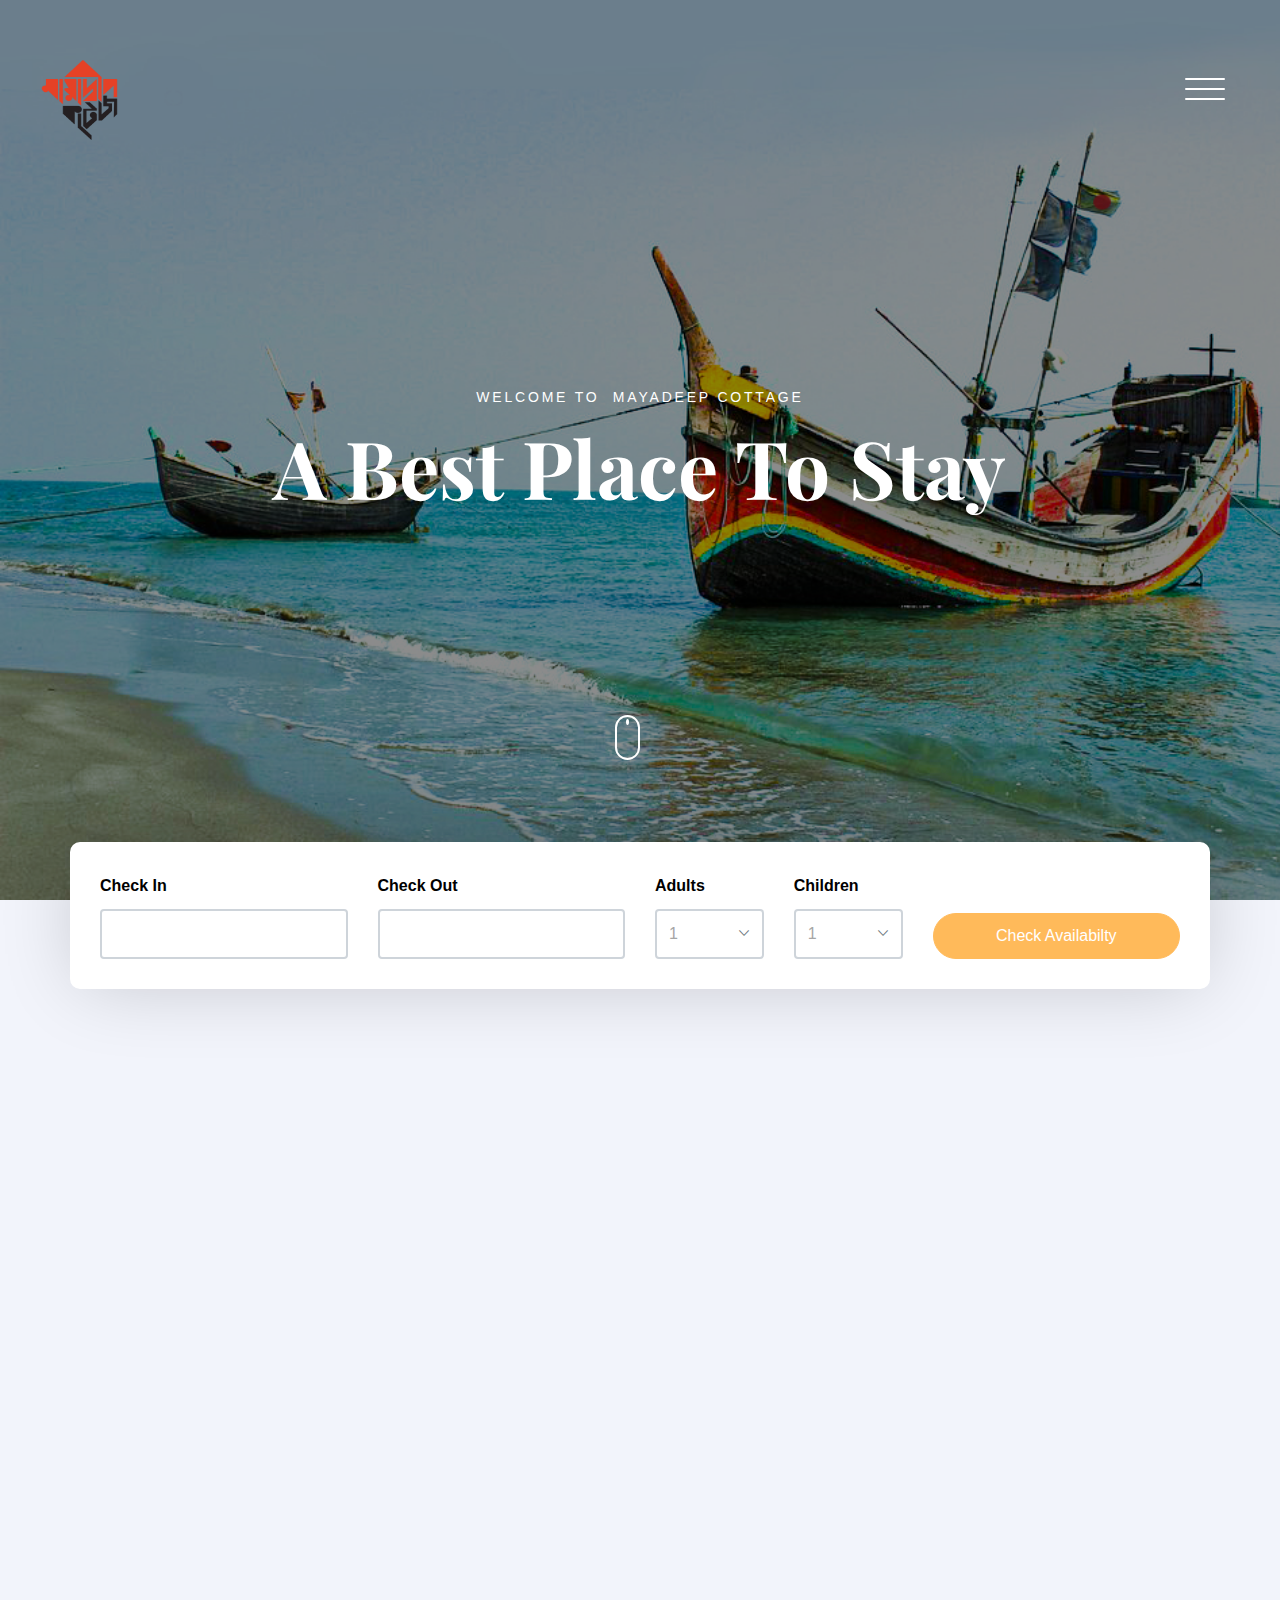
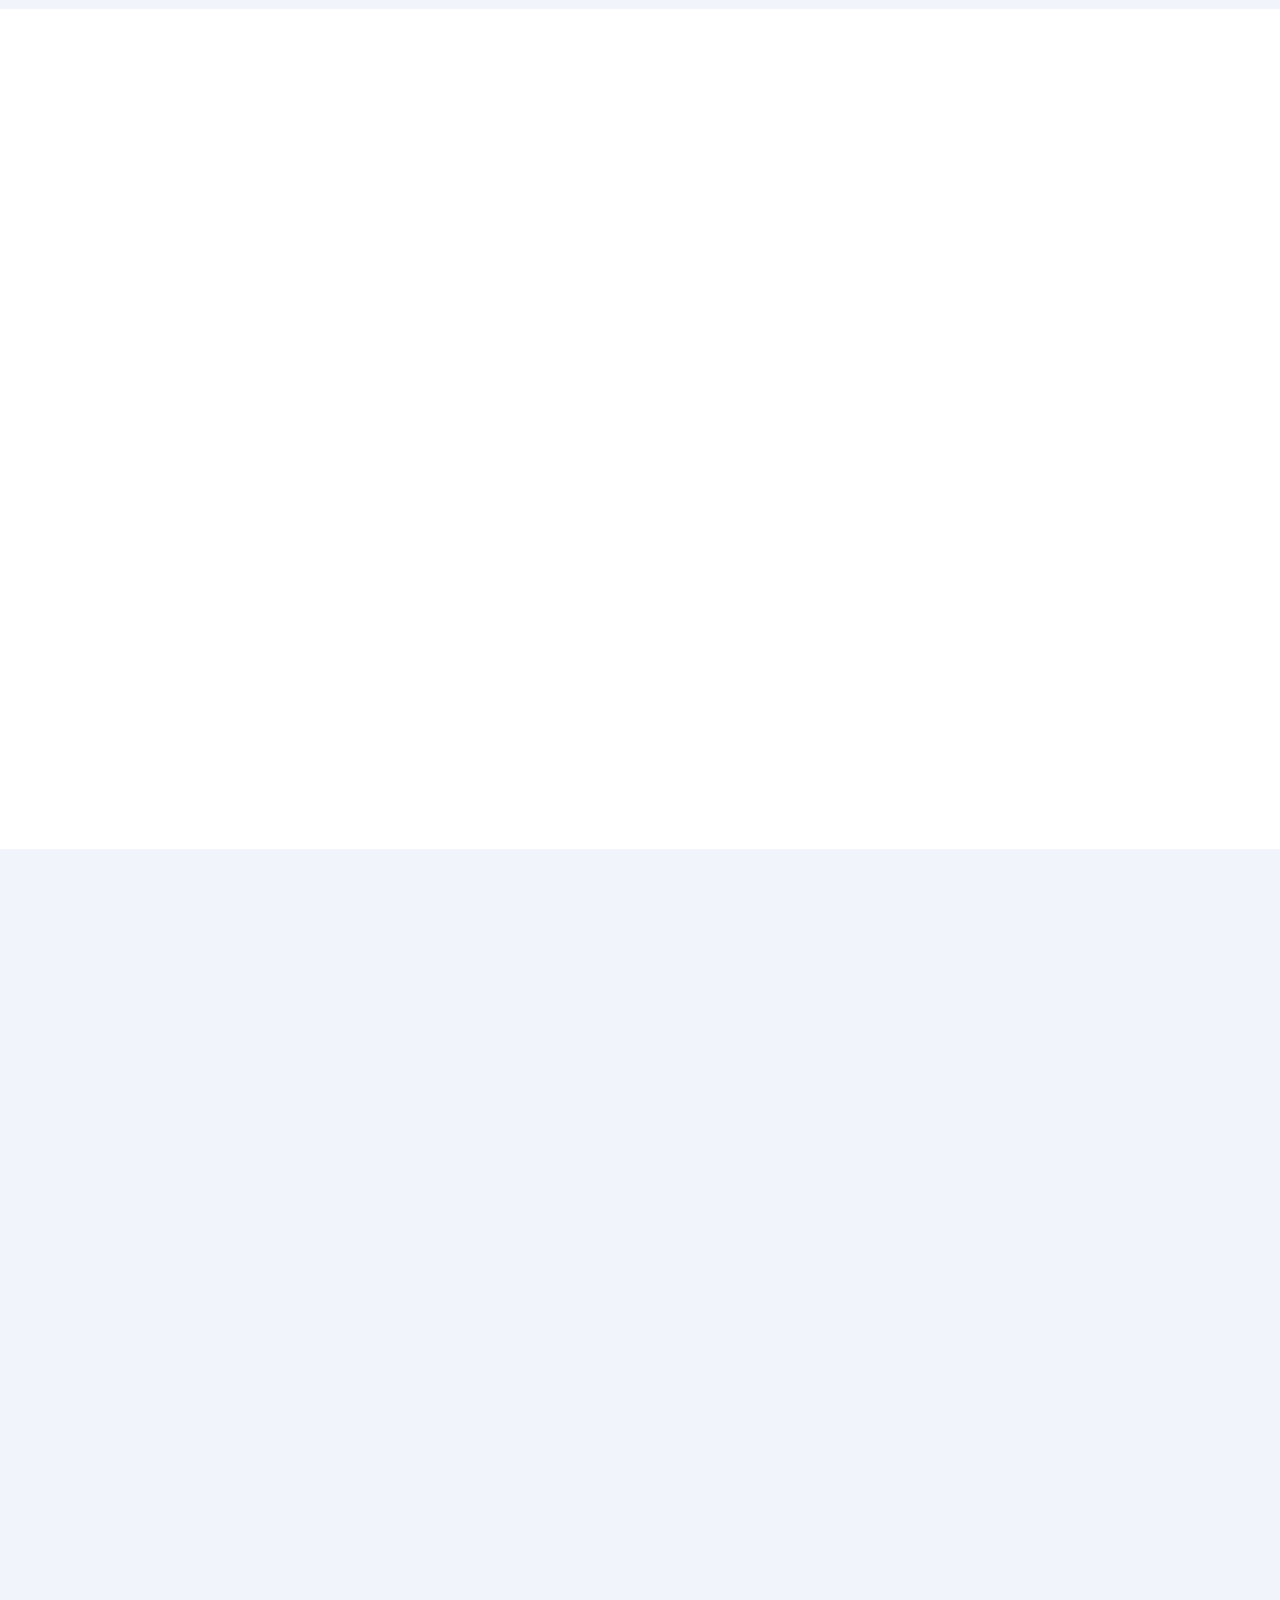
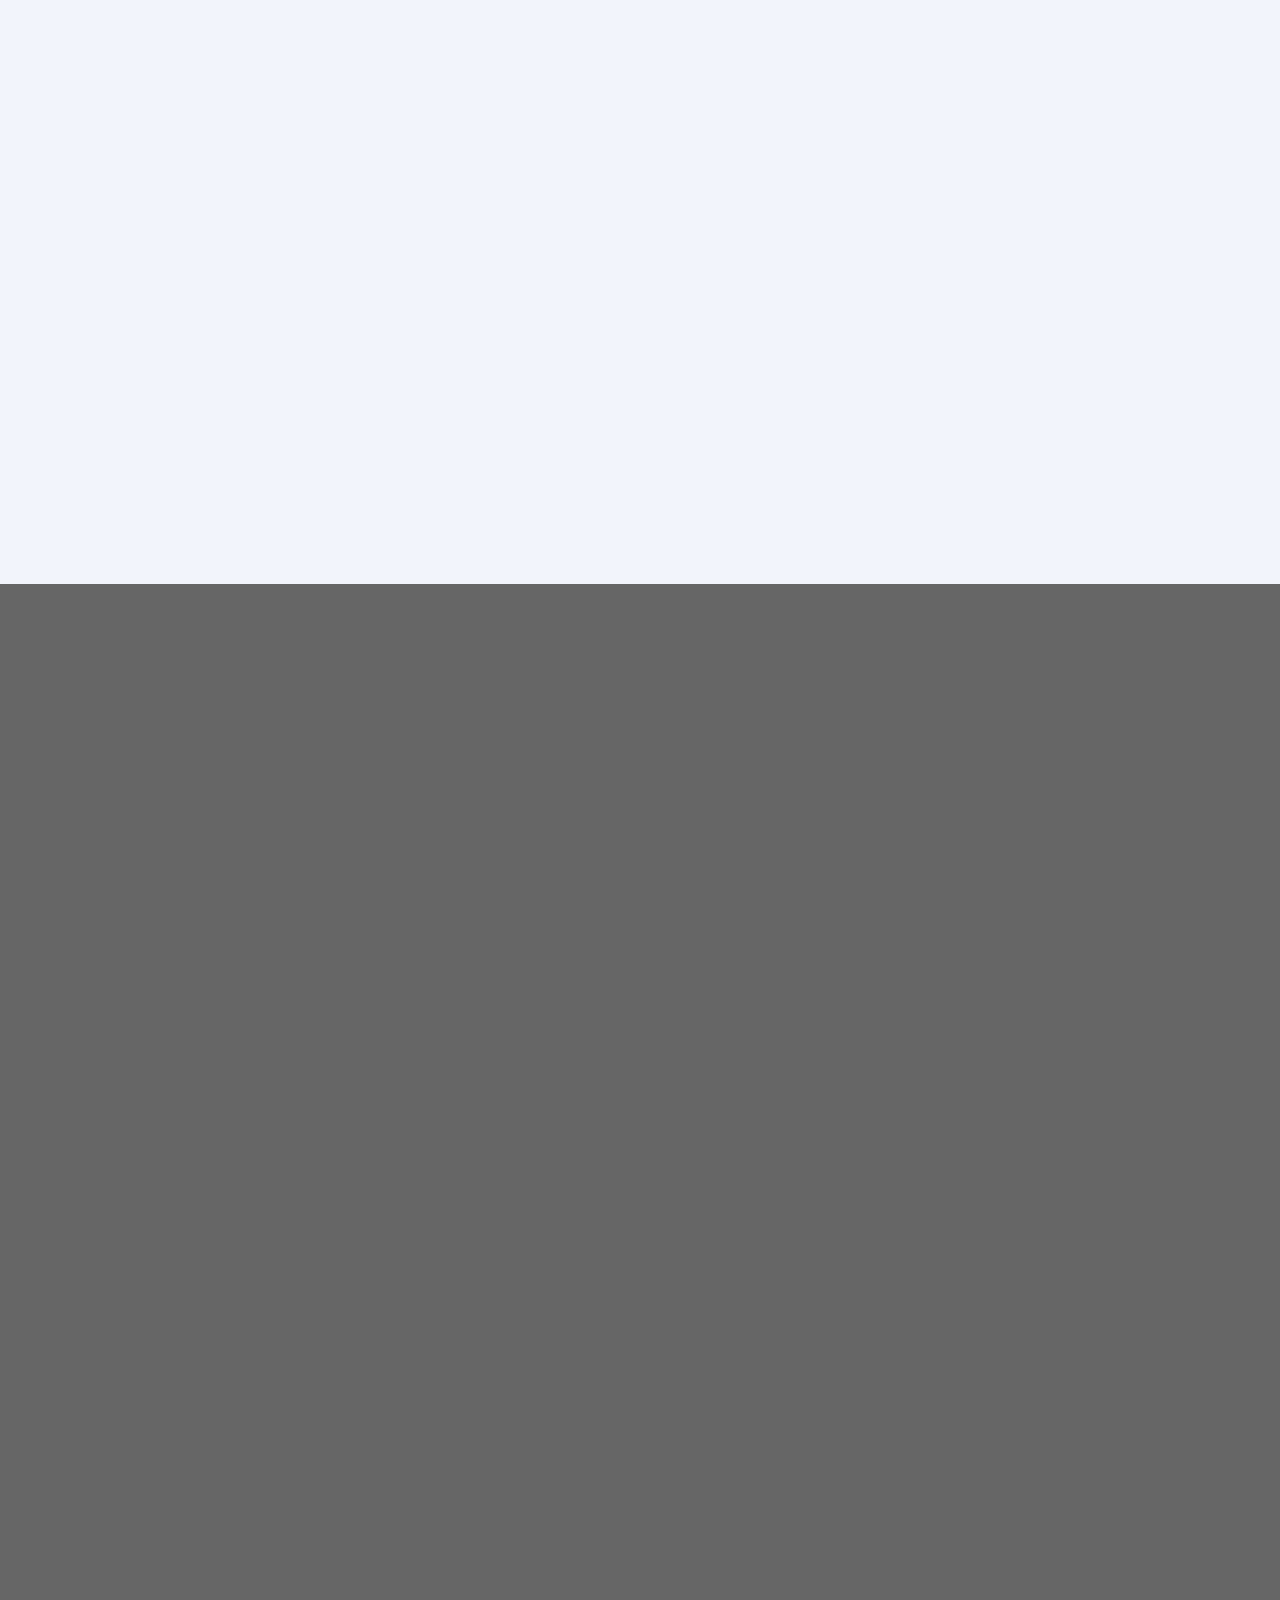
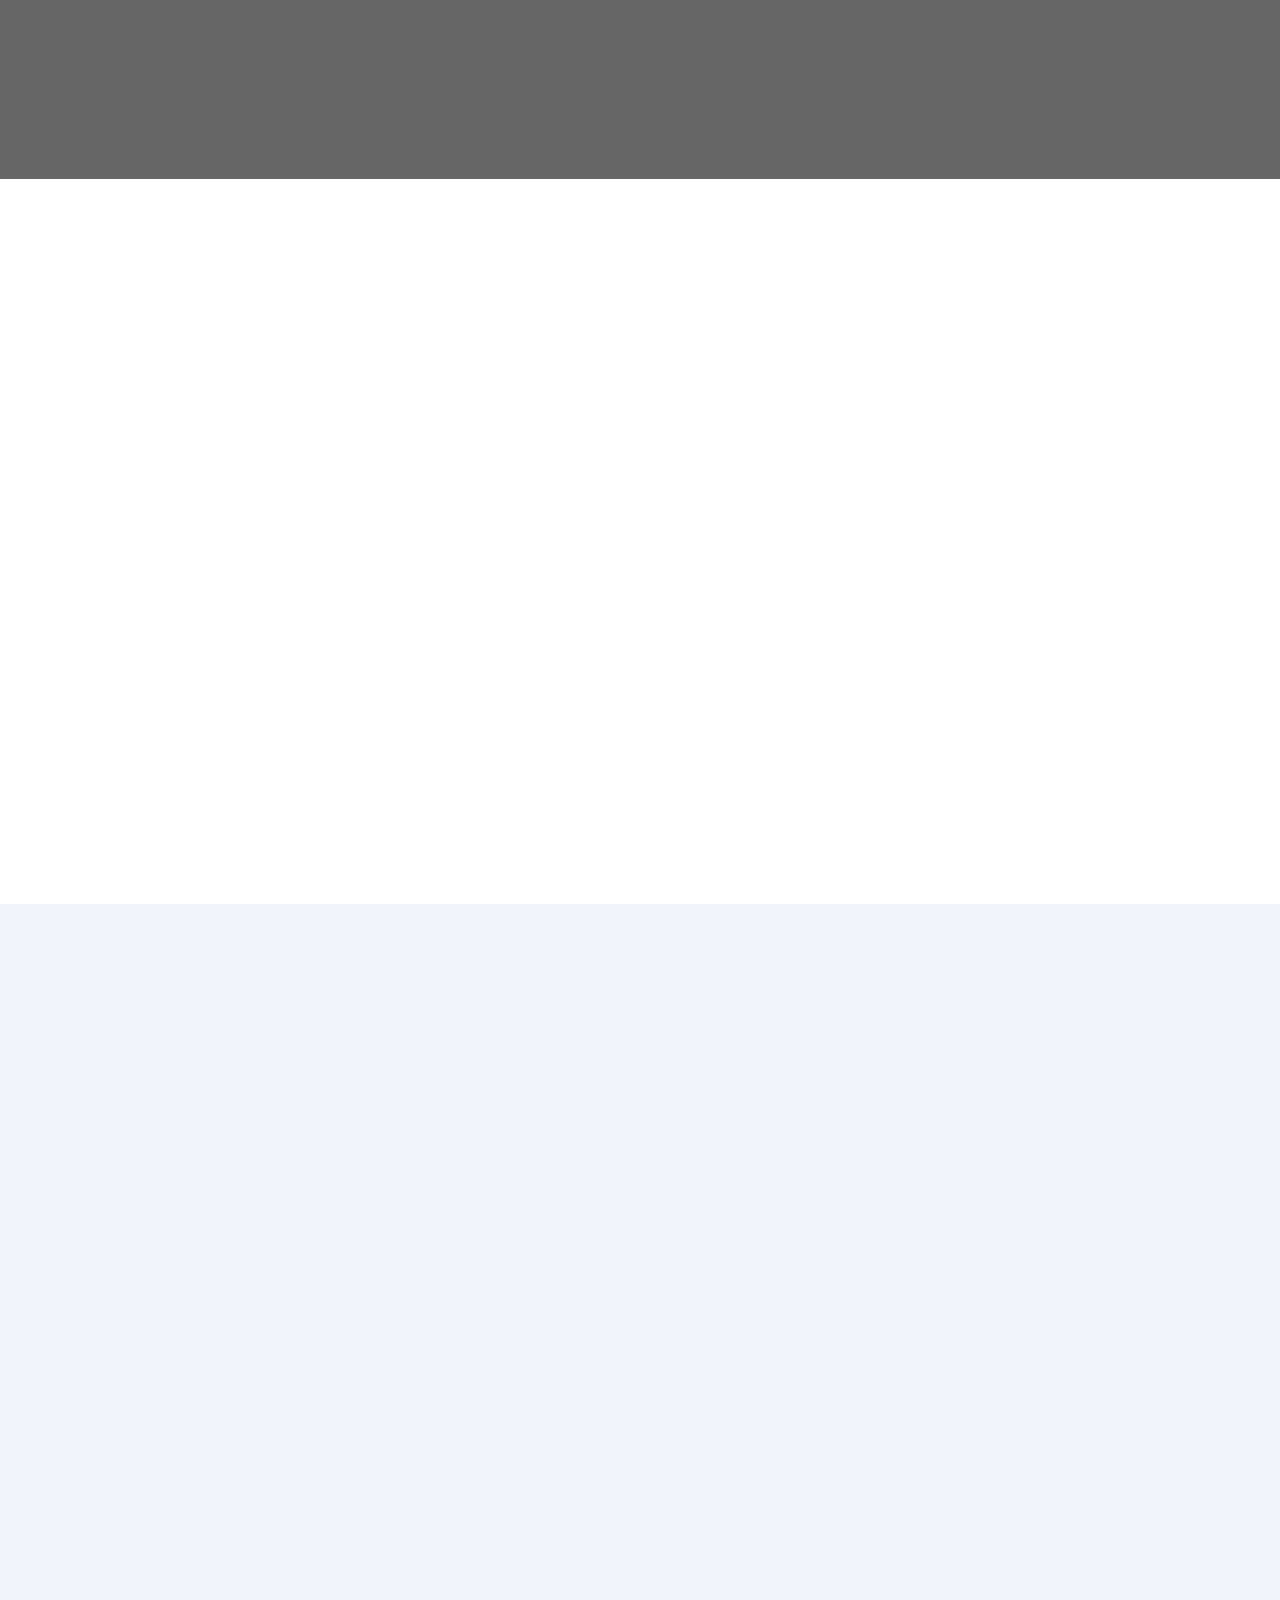
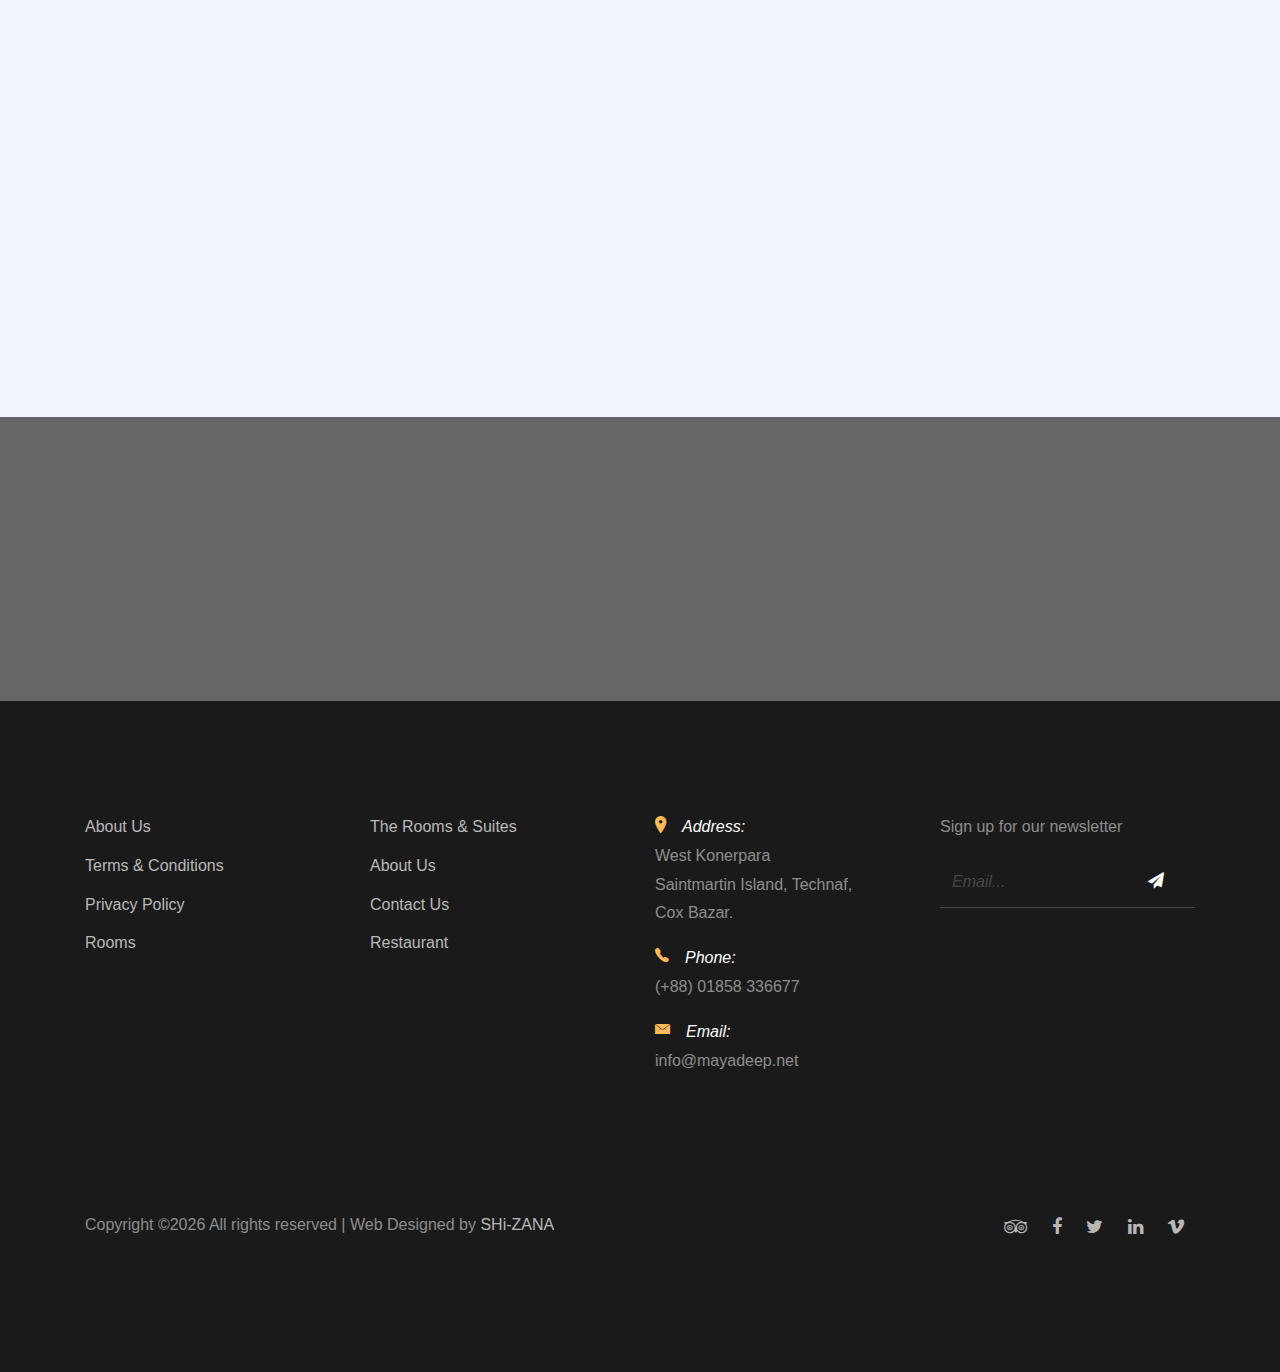
==== index.html @ ebcbcb5d "starts here 2.0" ====
<!DOCTYPE HTML>
<html>
  <head>
    <meta charset="utf-8">
    <meta http-equiv="X-UA-Compatible" content="IE=edge">
    <title>Mayadeep Cottage</title>
    <link rel="icon" type="image/png" href="images/icon/favicon.png">
    <meta name="viewport" content="width=device-width, initial-scale=1, shrink-to-fit=no">
    <meta name="description" content="" />
    <meta name="keywords" content="" />
    <meta name="author" content="" />
    <link rel="stylesheet" type="text/css" href="//fonts.googleapis.com/css?family=|Roboto+Sans:400,700|Playfair+Display:400,700">

    <link rel="stylesheet" href="css/bootstrap.min.css">
    <link rel="stylesheet" href="css/animate.css">
    <link rel="stylesheet" href="css/owl.carousel.min.css">
    <link rel="stylesheet" href="css/aos.css">
    <link rel="stylesheet" href="css/bootstrap-datepicker.css">
    <link rel="stylesheet" href="css/jquery.timepicker.css">
    <link rel="stylesheet" href="css/fancybox.min.css">
    
    <link rel="stylesheet" href="fonts/ionicons/css/ionicons.min.css">
    <link rel="stylesheet" href="fonts/fontawesome/css/font-awesome.min.css">

    <!-- Theme Style -->
    <link rel="stylesheet" href="css/style.css">
  </head>
  <body>
    
    <header class="site-header js-site-header">
      <div class="container-fluid">
        <div class="row align-items-center">
          <div class="col-6 col-lg-4 site-logo" data-aos="fade"><a href="index.html"><img src="images/logo.webp" alt="Mayadeep Cottage" width="80" height="80"></a></div>
          <div class="col-6 col-lg-8">


            <div class="site-menu-toggle js-site-menu-toggle"  data-aos="fade">
              <span></span>
              <span></span>
              <span></span>
            </div>
            <!-- END menu-toggle -->

            <div class="site-navbar js-site-navbar">
              <nav role="navigation">
                <div class="container">
                  <div class="row full-height align-items-center">
                    <div class="col-md-6 mx-auto">
                      <ul class="list-unstyled menu">
                        <li class="active"><a href="index.html">Home</a></li>
                        <li><a href="rooms.html">Rooms</a></li>
                        <li><a href="about.html">About</a></li>
                        <li><a href="events.html">Events</a></li>
                        <li><a href="contact.html">Contact</a></li>
                        <li><a href="reservation.html">Reservation</a></li>
                      </ul>
                    </div>
                  </div>
                </div>
              </nav>
            </div>
          </div>
        </div>
      </div>
    </header>
    <!-- END head -->

    <section class="site-hero overlay" style="background-image: url(images/hero_4.jpg)" data-stellar-background-ratio="0.5">
      <div class="container">
        <div class="row site-hero-inner justify-content-center align-items-center">
          <div class="col-md-10 text-center" data-aos="fade-up">
            <span class="custom-caption text-uppercase text-white d-block  mb-3">Welcome To <span class="fa fa-campground text-primary"></span> Mayadeep Cottage</span>
            <h1 class="heading">A Best Place To Stay</h1>
          </div>
        </div>
      </div>

      <a class="mouse smoothscroll" href="#next">
        <div class="mouse-icon">
          <span class="mouse-wheel"></span>
        </div>
      </a>
    </section>
    <!-- END section -->

    <section class="section bg-light pb-0"  >
      <div class="container">
       
        <div class="row check-availabilty" id="next">
          <div class="block-32" data-aos="fade-up" data-aos-offset="-200">

            <form action="#">
              <div class="row">
                <div class="col-md-6 mb-3 mb-lg-0 col-lg-3">
                  <label for="checkin_date" class="font-weight-bold text-black">Check In</label>
                  <div class="field-icon-wrap">
                    <div class="icon"><span class="icon-calendar"></span></div>
                    <input type="text" id="checkin_date" class="form-control">
                  </div>
                </div>
                <div class="col-md-6 mb-3 mb-lg-0 col-lg-3">
                  <label for="checkout_date" class="font-weight-bold text-black">Check Out</label>
                  <div class="field-icon-wrap">
                    <div class="icon"><span class="icon-calendar"></span></div>
                    <input type="text" id="checkout_date" class="form-control">
                  </div>
                </div>
                <div class="col-md-6 mb-3 mb-md-0 col-lg-3">
                  <div class="row">
                    <div class="col-md-6 mb-3 mb-md-0">
                      <label for="adults" class="font-weight-bold text-black">Adults</label>
                      <div class="field-icon-wrap">
                        <div class="icon"><span class="ion-ios-arrow-down"></span></div>
                        <select name="" id="adults" class="form-control">
                          <option value="">1</option>
                          <option value="">2</option>
                          <option value="">3</option>
                          <option value="">4+</option>
                        </select>
                      </div>
                    </div>
                    <div class="col-md-6 mb-3 mb-md-0">
                      <label for="children" class="font-weight-bold text-black">Children</label>
                      <div class="field-icon-wrap">
                        <div class="icon"><span class="ion-ios-arrow-down"></span></div>
                        <select name="" id="children" class="form-control">
                          <option value="">1</option>
                          <option value="">2</option>
                          <option value="">3</option>
                          <option value="">4+</option>
                        </select>
                      </div>
                    </div>
                  </div>
                </div>
                <div class="col-md-6 col-lg-3 align-self-end">
                  <button class="btn btn-primary btn-block text-white">Check Availabilty</button>
                </div>
              </div>
            </form>
          </div>


        </div>
      </div>
    </section>

    <section class="py-5 bg-light">
      <div class="container">
        <div class="row align-items-center">
          <div class="col-md-12 col-lg-7 ml-auto order-lg-2 position-relative mb-5" data-aos="fade-up">
            <figure class="img-absolute">
              <img src="images/main-building.png" alt="Image" class="img-fluid">
            </figure>
            <img src="images/main-bed.png" alt="Image" class="img-fluid rounded">
          </div>
          <div class="col-md-12 col-lg-4 order-lg-1" data-aos="fade-up">
            <h2 class="heading">Welcome!</h2>
            <p class="mb-4">Mayadeep cottage can provide the serenity of the nature by welcoming you with its beautiful views and soothing environment which is standing over by the bank of the Saint Martin Island. The greenery view and drizzling sound of coconut trees make you feel far from the maddening crowd.</p>
            <p><a href="#" class="btn btn-primary text-white py-2 mr-3">Learn More</a> <span class="mr-3 font-family-serif"><em>or</em></span> <a href="https://youtu.be/CIl0wNuooiM"  data-fancybox class="text-uppercase letter-spacing-1">See video</a></p>
          </div>
          
        </div>
      </div>
    </section>

    <section class="section">
      <div class="container">
        <div class="row justify-content-center text-center mb-5">
          <div class="col-md-7">
            <h2 class="heading" data-aos="fade-up">Rooms &amp; Suites</h2>
            <p data-aos="fade-up" data-aos-delay="100">Far far away, behind the word awesome, far from the noise and busy life. Mayadeep Cottage has prepared a well decorated, comfortable, super clean, and environment-friendly interior for your family & friends, we can't wait to serve you as our guest.</p>
          </div>
        </div>
        <div class="row">
          <div class="col-md-6 col-lg-4" data-aos="fade-up">
            <a href="#" class="room">
              <figure class="img-wrap">
                <img src="images/Single-room.png" alt="Single Bed" class="img-fluid mb-3">
              </figure>
              <div class="p-3 text-center room-info">
                <h2>Cuple Room</h2>
                <span class="text-uppercase letter-spacing-1">2500 tk / per night</span>
              </div>
            </a>
          </div>

          <div class="col-md-6 col-lg-4" data-aos="fade-up">
            <a href="#" class="room">
              <figure class="img-wrap">
                <img src="images/tent.png" alt="Double Bed" class="img-fluid mb-3">
              </figure>
              <div class="p-3 text-center room-info">
                <h2>Tent House</h2>
                <span class="text-uppercase letter-spacing-1">2500 tk / per night</span>
              </div>
            </a>
          </div>

          <div class="col-md-6 col-lg-4" data-aos="fade-up">
            <a href="#" class="room">
              <figure class="img-wrap">
                <img src="images/Double-bed.png" alt="Tent" class="img-fluid mb-3">
              </figure>
              <div class="p-3 text-center room-info">
                <h2>Family Room</h2>
                <span class="text-uppercase letter-spacing-1">3000 tk / per night</span>
              </div>
            </a>
          </div>


        </div>
      </div>
    </section>
    
    
    <section class="section slider-section bg-light">
      <div class="container">
        <div class="row justify-content-center text-center mb-5">
          <div class="col-md-7">
            <h2 class="heading" data-aos="fade-up">Photos</h2>
            <p data-aos="fade-up" data-aos-delay="100">We are Offering You Best Stay at Saint Martin, Teknaf, Cox's Bazar where you will find nature on your doorsteps, a variety of services, and the sound of sea wave from your room which will never let you forget about our cottage .   </p>
          </div>
        </div>
        <div class="row">
          <div class="col-md-12">
            <div class="home-slider major-caousel owl-carousel mb-5" data-aos="fade-up" data-aos-delay="200">
              <div class="slider-item">
                <a href="images/slider-1.jpg" data-fancybox="images" data-caption="Caption for this image"><img src="images/slider-1.jpg" alt="Image placeholder" class="img-fluid"></a>
              </div>
              <div class="slider-item">
                <a href="images/slider-2.jpg" data-fancybox="images" data-caption="Caption for this image"><img src="images/slider-2.jpg" alt="Image placeholder" class="img-fluid"></a>
              </div>
              <div class="slider-item">
                <a href="images/slider-3.jpg" data-fancybox="images" data-caption="Caption for this image"><img src="images/slider-3.jpg" alt="Image placeholder" class="img-fluid"></a>
              </div>
              <div class="slider-item">
                <a href="images/slider-4.jpg" data-fancybox="images" data-caption="Caption for this image"><img src="images/slider-4.jpg" alt="Image placeholder" class="img-fluid"></a>
              </div>
              <div class="slider-item">
                <a href="images/slider-5.jpg" data-fancybox="images" data-caption="Caption for this image"><img src="images/slider-5.jpg" alt="Image placeholder" class="img-fluid"></a>
              </div>
              <div class="slider-item">
                <a href="images/slider-6.jpg" data-fancybox="images" data-caption="Caption for this image"><img src="images/slider-6.jpg" alt="Image placeholder" class="img-fluid"></a>
              </div>
              <div class="slider-item">
                <a href="images/slider-7.jpg" data-fancybox="images" data-caption="Caption for this image"><img src="images/slider-7.jpg" alt="Image placeholder" class="img-fluid"></a>
              </div>
            </div>
            <!-- END slider -->
          </div>
        
        </div>
      </div>
    </section>
    <!-- END section -->
    
    <section class="section bg-image overlay" style="background-image: url('images/hero_3.jpg');">
      <div class="container">
        <div class="row justify-content-center text-center mb-5">
          <div class="col-md-7">
            <h2 class="heading text-white" data-aos="fade">Our Restaurant Menu</h2>
            <p class="text-white" data-aos="fade" data-aos-delay="100">Here at Mayadeep Cottage, we are concern about your every need. Mayadeep Kitchen offering you delicious local foods maintaining 100% hygiene.  </p>
          </div>
        </div>
        <div class="food-menu-tabs" data-aos="fade">
          <ul class="nav nav-tabs mb-5" id="myTab" role="tablist">
            <li class="nav-item">
              <a class="nav-link active letter-spacing-2" id="mains-tab" data-toggle="tab" href="#mains" role="tab" aria-controls="mains" aria-selected="true">Mains</a>
            </li>
            <li class="nav-item">
              <a class="nav-link letter-spacing-2" id="desserts-tab" data-toggle="tab" href="#desserts" role="tab" aria-controls="desserts" aria-selected="false">Desserts </a>
            </li>
            <li class="nav-item">
              <a class="nav-link letter-spacing-2" id="drinks-tab" data-toggle="tab" href="#drinks" role="tab" aria-controls="drinks" aria-selected="false">BBQ</a>
            </li>
          </ul>
          <div class="tab-content py-5" id="myTabContent">
            
            
            <div class="tab-pane fade show active text-left" id="mains" role="tabpanel" aria-labelledby="mains-tab">
              <div class="row">
                <div class="col-md-6">
                  <div class="food-menu mb-5">
                    <span class="d-block text-primary h4 mb-3">$ 60</span>
                    <h3 class="text-white"><a href="#" class="text-white">Murgh Tikka Masala </a></h3>
                    <p class="text-white text-opacity-7">Far far away, behind the word mountains, far from the countries Vokalia and Consonantia, there live the blind texts.</p>
                  </div>
                  <div class="food-menu mb-5">
                    <span class="d-block text-primary h4 mb-3">$35.00</span>
                    <h3 class="text-white"><a href="#" class="text-white">Fish Moilee</a></h3>
                    <p class="text-white text-opacity-7">Far far away, behind the word mountains, far from the countries Vokalia and Consonantia, there live the blind texts.</p>
                  </div>
                  <div class="food-menu mb-5">
                    <span class="d-block text-primary h4 mb-3">$15.00</span>
                    <h3 class="text-white"><a href="#" class="text-white">Safed Gosht</a></h3>
                    <p class="text-white text-opacity-7">Far far away, behind the word mountains, far from the countries Vokalia and Consonantia, there live the blind texts.</p>
                  </div>
                </div>
                <div class="col-md-6">
                  <div class="food-menu mb-5">
                    <span class="d-block text-primary h4 mb-3">$10.00</span>
                    <h3 class="text-white"><a href="#" class="text-white">French Toast Combo</a></h3>
                    <p class="text-white text-opacity-7">Far far away, behind the word mountains, far from the countries Vokalia and Consonantia, there live the blind texts.</p>
                  </div>
                  <div class="food-menu mb-5">
                    <span class="d-block text-primary h4 mb-3">$8.35</span>
                    <h3 class="text-white"><a href="#" class="text-white">Vegie Omelet</a></h3>
                    <p class="text-white text-opacity-7">Far far away, behind the word mountains, far from the countries Vokalia and Consonantia, there live the blind texts.</p>
                  </div>
                  <div class="food-menu mb-5">
                    <span class="d-block text-primary h4 mb-3">$22.00</span>
                    <h3 class="text-white"><a href="#" class="text-white">Chorizo &amp; Egg Omelet</a></h3>
                    <p class="text-white text-opacity-7">Far far away, behind the word mountains, far from the countries Vokalia and Consonantia, there live the blind texts.</p>
                  </div>
                </div>
              </div>
              

            </div> <!-- .tab-pane -->

            <div class="tab-pane fade text-left" id="desserts" role="tabpanel" aria-labelledby="desserts-tab">
              <div class="row">
                <div class="col-md-6">
                  <div class="food-menu mb-5">
                    <span class="d-block text-primary h4 mb-3">$11.00</span>
                    <h3 class="text-white"><a href="#" class="text-white">Banana Split</a></h3>
                    <p class="text-white text-opacity-7">Far far away, behind the word mountains, far from the countries Vokalia and Consonantia, there live the blind texts.</p>
                  </div>
                  <div class="food-menu mb-5">
                    <span class="d-block text-primary h4 mb-3">$72.00</span>
                    <h3 class="text-white"><a href="#" class="text-white">Sticky Toffee Pudding</a></h3>
                    <p class="text-white text-opacity-7">Far far away, behind the word mountains, far from the countries Vokalia and Consonantia, there live the blind texts.</p>
                  </div>
                  <div class="food-menu mb-5">
                    <span class="d-block text-primary h4 mb-3">$26.00</span>
                    <h3 class="text-white"><a href="#" class="text-white">Pecan</a></h3>
                    <p class="text-white text-opacity-7">Far far away, behind the word mountains, far from the countries Vokalia and Consonantia, there live the blind texts.</p>
                  </div>
                </div>
                <div class="col-md-6">
                  <div class="food-menu mb-5">
                    <span class="d-block text-primary h4 mb-3">$42.00</span>
                    <h3 class="text-white"><a href="#" class="text-white">Apple Strudel</a></h3>
                    <p class="text-white text-opacity-7">Far far away, behind the word mountains, far from the countries Vokalia and Consonantia, there live the blind texts.</p>
                  </div>
                  <div class="food-menu mb-5">
                    <span class="d-block text-primary h4 mb-3">$7.35</span>
                    <h3 class="text-white"><a href="#" class="text-white">Pancakes</a></h3>
                    <p class="text-white text-opacity-7">Far far away, behind the word mountains, far from the countries Vokalia and Consonantia, there live the blind texts.</p>
                  </div>
                  <div class="food-menu mb-5">
                    <span class="d-block text-primary h4 mb-3">$22.00</span>
                    <h3 class="text-white"><a href="#" class="text-white">Ice Cream Sundae</a></h3>
                    <p class="text-white text-opacity-7">Far far away, behind the word mountains, far from the countries Vokalia and Consonantia, there live the blind texts.</p>
                  </div>
                </div>
              </div>
            </div> <!-- .tab-pane -->
            <div class="tab-pane fade text-left" id="drinks" role="tabpanel" aria-labelledby="drinks-tab">
              <div class="row">
                <div class="col-md-6">
                  <div class="food-menu mb-5">
                    <span class="d-block text-primary h4 mb-3">$32.00</span>
                    <h3 class="text-white"><a href="#" class="text-white">Spring Water</a></h3>
                    <p class="text-white text-opacity-7">Far far away, behind the word mountains, far from the countries Vokalia and Consonantia, there live the blind texts.</p>
                  </div>
                  <div class="food-menu mb-5">
                    <span class="d-block text-primary h4 mb-3">$14.00</span>
                    <h3 class="text-white"><a href="#" class="text-white">Coke, Diet Coke, Coke Zero</a></h3>
                    <p class="text-white text-opacity-7">Far far away, behind the word mountains, far from the countries Vokalia and Consonantia, there live the blind texts.</p>
                  </div>
                  <div class="food-menu mb-5">
                    <span class="d-block text-primary h4 mb-3">$93.00</span>
                    <h3 class="text-white"><a href="#" class="text-white">Orange Fanta</a></h3>
                    <p class="text-white text-opacity-7">Far far away, behind the word mountains, far from the countries Vokalia and Consonantia, there live the blind texts.</p>
                  </div>
                </div>
                <div class="col-md-6">
                  <div class="food-menu mb-5">
                    <span class="d-block text-primary h4 mb-3">$18.00</span>
                    <h3 class="text-white"><a href="#" class="text-white">Lemonade, Lemon Squash</a></h3>
                    <p class="text-white text-opacity-7">Far far away, behind the word mountains, far from the countries Vokalia and Consonantia, there live the blind texts.</p>
                  </div>
                  <div class="food-menu mb-5">
                    <span class="d-block text-primary h4 mb-3">$38.35</span>
                    <h3 class="text-white"><a href="#" class="text-white">Sparkling Mineral Water</a></h3>
                    <p class="text-white text-opacity-7">Far far away, behind the word mountains, far from the countries Vokalia and Consonantia, there live the blind texts.</p>
                  </div>
                  <div class="food-menu mb-5">
                    <span class="d-block text-primary h4 mb-3">$69.00</span>
                    <h3 class="text-white"><a href="#" class="text-white">Lemon, Lime &amp; Bitters</a></h3>
                    <p class="text-white text-opacity-7">Far far away, behind the word mountains, far from the countries Vokalia and Consonantia, there live the blind texts.</p>
                  </div>
                </div>
              </div>
            </div> <!-- .tab-pane -->
          </div>
        </div>
      </div>
    </section>
    
    <!-- END section -->
    <section class="section testimonial-section">
      <div class="container">
        <div class="row justify-content-center text-center mb-5">
          <div class="col-md-7">
            <h2 class="heading" data-aos="fade-up">People Says</h2>
          </div>
        </div>
        <div class="row">
          <div class="js-carousel-2 owl-carousel mb-5" data-aos="fade-up" data-aos-delay="200">
            
            <div class="testimonial text-center slider-item">
              <div class="author-image mb-3">
                <img src="images/person_1.jpg" alt="Image placeholder" class="rounded-circle mx-auto">
              </div>
              <blockquote>

                <p>&ldquo;I love their fish BBQ, it was delicious 😋. They provide us every facility what we ask for. It was a amazing experience. 💗💗
                  Family-friendly
                  ·
                  Quiet rooms
                  ·
                  Romantic atmosphere
                  ·
                  Good room service &rdquo;</p>
              </blockquote>
              <p><em>&mdash; Farzana Yasmin</em></p>
            </div> 

            <div class="testimonial text-center slider-item">
              <div class="author-image mb-3">
                <img src="images/person_2.jpg" alt="Image placeholder" class="rounded-circle mx-auto">
              </div>
              <blockquote>
                <p>&ldquo; Very nice resort,I visited here.Highly recomanded to feel natural environment and hospitality for most.&rdquo;</p>
              </blockquote>
              <p><em>&mdash; Ali Noor</em></p>
            </div>

            <div class="testimonial text-center slider-item">
              <div class="author-image mb-3">
                <img src="images/person_3.jpg" alt="Image placeholder" class="rounded-circle mx-auto">
              </div>
              <blockquote>

                <p>&ldquo;One of the best cottage in saint martin✌️
                  Such a beautiful place🥰&rdquo;</p>
              </blockquote>
              <p><em>&mdash; Moniruzzaman Tonmoy</em></p>
            </div>


            <div class="testimonial text-center slider-item">
              <div class="author-image mb-3">
                <img src="images/person_4.jpg" alt="Image placeholder" class="rounded-circle mx-auto">
              </div>
              <blockquote>

                <p>&ldquo;লোকেশন এবং অভ্যন্তরীণ পরিবেশ, দুটোই চমৎকার 👌👌👌&rdquo;</p>
              </blockquote>
              <p><em>&mdash; Shah Alam</em></p>
            </div> 

            <div class="testimonial text-center slider-item">
              <div class="author-image mb-3">
                <img src="images/person_5.jpg" alt="Image placeholder" class="rounded-circle mx-auto">
              </div>
              <blockquote>
                <p>&ldquo; I like the cottage, it was like a house to me. Rating 8/10 👌 &rdquo;</p>
              </blockquote>
              <p><em>&mdash; MD Habib</em></p>
            </div>

            <div class="testimonial text-center slider-item">
              <div class="author-image mb-3">
                <img src="images/person_6.jpg" alt="Image placeholder" class="rounded-circle mx-auto">
              </div>
              <blockquote>

                <p>&ldquo;It was very nice stay at Mayadeep Cottage,friendly environment and good arrange. &rdquo;</p>
              </blockquote>
              <p><em>&mdash; Shaiful Islam</em></p>
            </div>

          </div>
            <!-- END slider -->
        </div>

      </div>
    </section>
    

    <section class="section blog-post-entry bg-light">
      <div class="container">
        <div class="row justify-content-center text-center mb-5">
          <div class="col-md-7">
            <h2 class="heading" data-aos="fade-up">Guest Activities</h2>
            <p data-aos="fade-up">We are constantly updating our Services, Decoration & Environment as our ultimate target to give our guests 100% satisfaction and quality stay.</p>
          </div>
        </div>
        <div class="row">
          <div class="col-lg-4 col-md-6 col-sm-6 col-12 post" data-aos="fade-up" data-aos-delay="100">

            <div class="media media-custom d-block mb-4 h-100">
              <a href="#" class="mb-4 d-block"><img src="images/guest_activities1.jpg" alt="Image placeholder" class="img-fluid"></a>
              <div class="media-body">
                <span class="meta-post">January, 2021</span>
                <h2 class="mt-0 mb-3"><a href="#">Travel Hacks to Make Your Flight More Comfortable</a></h2>
                <p>Far far away, behind the word mountains, far from the countries Vokalia and Consonantia, there live the blind texts.</p>
              </div>
            </div>

          </div>
          <div class="col-lg-4 col-md-6 col-sm-6 col-12 post" data-aos="fade-up" data-aos-delay="200">
            <div class="media media-custom d-block mb-4 h-100">
              <a href="#" class="mb-4 d-block"><img src="images/guest_activities2.jpg" alt="Image placeholder" class="img-fluid"></a>
              <div class="media-body">
                <span class="meta-post">January, 2021</span>
                <h2 class="mt-0 mb-3"><a href="#">5 Job Types That Aallow You To Earn As You Travel The World</a></h2>
                <p>Separated they live in Bookmarksgrove right at the coast of the Semantics, a large language ocean.</p>
              </div>
            </div>
          </div>
          <div class="col-lg-4 col-md-6 col-sm-6 col-12 post" data-aos="fade-up" data-aos-delay="300">
            <div class="media media-custom d-block mb-4 h-100">
              <a href="#" class="mb-4 d-block"><img src="images/guest_activities3.jpg" alt="Image placeholder" class="img-fluid"></a>
              <div class="media-body">
                <span class="meta-post">February 2021</span>
                <h2 class="mt-0 mb-3"><a href="#">30 Great Ideas On Gifts For Travelers</a></h2>
                <p>A small river named Duden flows by their place and supplies it with the necessary regelialia. t is a paradisematic country, in which roasted parts of sentences.</p>
              </div>
            </div>
          </div>
        </div>
      </div>
    </section>

    <section class="section bg-image overlay" style="background-image: url('images/hero_4.jpg');">
        <div class="container" >
          <div class="row align-items-center">
            <div class="col-12 col-md-6 text-center mb-4 mb-md-0 text-md-left" data-aos="fade-up">
              <h2 class="text-white font-weight-bold">A Best Place To Stay. Reserve Now!</h2>
            </div>
            <div class="col-12 col-md-6 text-center text-md-right" data-aos="fade-up" data-aos-delay="200">
              <a href="reservation.html" class="btn btn-outline-white-primary py-3 text-white px-5">Reserve Now</a>
            </div>
          </div>
        </div>
      </section>

    <footer class="section footer-section">
      <div class="container">
        <div class="row mb-4">
          <div class="col-md-3 mb-5">
            <ul class="list-unstyled link">
              <li><a href="#">About Us</a></li>
              <li><a href="#">Terms &amp; Conditions</a></li>
              <li><a href="#">Privacy Policy</a></li>
              <li><a href="#">Rooms</a></li>
            </ul>
          </div>
          <div class="col-md-3 mb-5">
            <ul class="list-unstyled link">
              <li><a href="#">The Rooms &amp; Suites</a></li>
              <li><a href="#">About Us</a></li>
              <li><a href="#">Contact Us</a></li>
              <li><a href="#">Restaurant</a></li>
            </ul>
          </div>
          <div class="col-md-3 mb-5 pr-md-5 contact-info">
            <!-- <li>198 West 21th Street, <br> Suite 721 New York NY 10016</li> -->
            <p><span class="d-block"><span class="ion-ios-location h5 mr-3 text-primary"></span>Address:</span> <span> West Konerpara  <br>Saintmartin Island, Technaf, Cox Bazar.</span></p>
            <p><span class="d-block"><span class="ion-ios-telephone h5 mr-3 text-primary"></span>Phone:</span> <span> (+88) 01858 336677</span></p>
            <p><span class="d-block"><span class="ion-ios-email h5 mr-3 text-primary"></span>Email:</span> <span> info@mayadeep.net</span></p>
          </div>
          <div class="col-md-3 mb-5">
            <p>Sign up for our newsletter</p>
            <form action="#" class="footer-newsletter">
              <div class="form-group">
                <input type="email" class="form-control" placeholder="Email...">
                <button type="submit" class="btn"><span class="fa fa-paper-plane"></span></button>
              </div>
            </form>
          </div>
        </div>
        <div class="row pt-5">
          <p class="col-md-6 text-left">
            <!-- Link back to Colorlib can't be removed. Template is licensed under CC BY 3.0. -->
            Copyright &copy;<script>document.write(new Date().getFullYear());</script> All rights reserved | Web Designed  <i class="icon-heart-o" aria-hidden="true"></i> by <a href="https://shi-zana.com" target="_blank" >SHi-ZANA</a>
            <!-- Link back to Colorlib can't be removed. Template is licensed under CC BY 3.0. -->
          </p>
            
          <p class="col-md-6 text-right social">
            <a href="#"><span class="fa fa-tripadvisor"></span></a>
            <a href="#"><span class="fa fa-facebook"></span></a>
            <a href="#"><span class="fa fa-twitter"></span></a>
            <a href="#"><span class="fa fa-linkedin"></span></a>
            <a href="#"><span class="fa fa-vimeo"></span></a>
          </p>
        </div>
      </div>
    </footer>
    
    <script src="js/jquery-3.3.1.min.js"></script>
    <script src="js/jquery-migrate-3.0.1.min.js"></script>
    <script src="js/popper.min.js"></script>
    <script src="js/bootstrap.min.js"></script>
    <script src="js/owl.carousel.min.js"></script>
    <script src="js/jquery.stellar.min.js"></script>
    <script src="js/jquery.fancybox.min.js"></script>
    
    
    <script src="js/aos.js"></script>
    
    <script src="js/bootstrap-datepicker.js"></script> 
    <script src="js/jquery.timepicker.min.js"></script> 

    

    <script src="js/main.js"></script>
  </body>
</html>
---- css/style.css ----
body {
  background: #fff;
  font-family: "Roboto", arial, sans-serif;
  font-weight: 200;
  font-size: 16px;
  line-height: 1.8;
  color: #6c757d;
  position: relative; }

::-moz-selection {
  color: #fff;
  background: #ffba5a; }

::selection {
  color: #fff;
  background: #ffba5a; }

a {
  -webkit-transition: .3s all ease;
  -o-transition: .3s all ease;
  transition: .3s all ease;
  text-decoration: none; }
  a:hover {
    text-decoration: none; }

h1, h2, h3, h4, h5 {
  color: #000;
  font-family: "Playfair Display", times, serif; }

.font-family-serif {
  font-family: "Playfair Display", times, serif; }

.font-family-sans-serif {
  font-family: "Roboto", arial, sans-serif; }

.bg-light {
  background: #f2f4fb !important; }

.container-fluid {
  max-width: 1600px; }

.btn {
  padding-left: 30px;
  padding-right: 30px;
  padding-top: 10px;
  padding-bottom: 10px;
  border-radius: 50px; }
  .btn.btn-outline-white {
    border: 2px solid #fff; }
    .btn.btn-outline-white:hover {
      border: 2px solid transparent;
      background: #000;
      color: #fff; }
  .btn.btn-outline-white-primary {
    border: 2px solid #fff; }
    .btn.btn-outline-white-primary:hover {
      border: 2px solid transparent;
      background: #ffba5a;
      color: #fff; }
  .btn.uppercase {
    text-transform: uppercase;
    font-size: 14px;
    letter-spacing: .2em; }

.btn, .form-control {
  outline: none;
  -webkit-box-shadow: none !important;
  box-shadow: none !important; }
  .btn:focus, .btn:active, .form-control:focus, .form-control:active {
    outline: none; }

.form-control {
  -webkit-box-shadow: none !important;
  box-shadow: none !important;
  height: 50px;
  border-width: 2px; }
  .form-control:active, .form-control:focus {
    border-color: #ffba5a; }

textarea.form-control {
  height: inherit; }

.site-header {
  position: fixed;
  top: 0;
  width: 100%;
  padding: 60px 0;
  z-index: 2;
  -webkit-transition: .3s all ease-in-out;
  -o-transition: .3s all ease-in-out;
  transition: .3s all ease-in-out; }
  .site-header.scrolled {
    padding: 20px 0;
    background: #fff;
    -webkit-box-shadow: 0 5px 20px -5px rgba(0, 0, 0, 0.1);
    box-shadow: 0 5px 20px -5px rgba(0, 0, 0, 0.1); }
    .site-header.scrolled .site-menu-toggle {
      top: 10px;
      position: relative; }
      .site-header.scrolled .site-menu-toggle span {
        background: #000; }
    .site-header.scrolled .site-logo {
      position: relative;
      z-index: 100; }
      .site-header.scrolled .site-logo a {
        color: #000; }

.menu-open {
  position: relative; }
  .menu-open .site-header {
    position: fixed; }
  .menu-open .site-logo {
    position: relative;
    z-index: 100; }
    .menu-open .site-logo a {
      color: #000; }
  .menu-open .site-navbar {
    border: 10px solid #f8f9fa; }

.site-logo {
  padding-left: 40px; }
  .site-logo a {
    font-size: 30px;
    color: #fff;
    font-weight: bold;
    line-height: 1;
    font-family: "Playfair Display", times, serif; }
    @media (max-width: 991.98px) {
      .site-logo a {
        font-size: 27px; } }

.site-navbar {
  position: fixed;
  display: none;
  top: 0;
  left: 0;
  right: 0;
  bottom: 0;
  z-index: 99;
  border: 20px solid transparent;
  background: #fff;
  min-height: 300px;
  overflow-y: scroll; }
  .site-navbar nav {
    text-align: left; }
    .site-navbar nav .menu {
      font-family: "Playfair Display", times, serif; }
      .site-navbar nav .menu li a {
        color: #000;
        font-size: 40px;
        padding: 5px 10px;
        position: relative; }
        .site-navbar nav .menu li a:hover:before {
          width: 100%; }
      .site-navbar nav .menu li.active a {
        color: #ffba5a; }
        .site-navbar nav .menu li.active a:before {
          width: 100%; }
  .site-navbar .extra-info a {
    color: #000; }
  .site-navbar .extra-info ul li a {
    color: #000; }
  .site-navbar .extra-info h3 {
    font-family: "Roboto", arial, sans-serif;
    text-transform: uppercase;
    font-size: 13px;
    letter-spacing: .2em;
    color: #adb5bd;
    margin-bottom: 30px; }
  .site-navbar .extra-info p {
    color: #212529; }

.full-height {
  height: 100vh;
  min-height: 700px; }

.site-hero {
  background-size: cover;
  height: 100vh;
  min-height: 700px;
  width: 100%;
  position: relative; }
  .site-hero .heading {
    font-family: "Playfair Display", times, serif;
    font-weight: bold; }
  .site-hero .scroll-down {
    position: absolute;
    bottom: 20px;
    left: 50%;
    -webkit-transform: translateX(-50%);
    -ms-transform: translateX(-50%);
    transform: translateX(-50%);
    color: #fff; }
  .site-hero.overlay:before {
    background: rgba(0, 0, 0, 0.45);
    content: "";
    position: absolute;
    height: 100vh;
    min-height: 700px;
    top: 0;
    left: 0;
    bottom: 0;
    right: 0; }
  .site-hero.inner-page {
    height: 50vh;
    min-height: 700px; }
    .site-hero.inner-page.overlay:before {
      height: 50vh;
      min-height: 700px; }

.site-hero-inner {
  height: 100vh;
  min-height: 700px; }
  .site-hero-inner .heading {
    font-size: 80px;
    font-family: "Playfair Display", times, serif;
    color: #fff;
    line-height: 1;
    font-weight: bold; }
    @media (max-width: 991.98px) {
      .site-hero-inner .heading {
        font-size: 40px; } }
  .site-hero-inner .sub-heading {
    font-size: 30px;
    font-weight: 200;
    color: #fff;
    line-height: 1.5; }
    @media (max-width: 991.98px) {
      .site-hero-inner .sub-heading {
        font-size: 18px; } }

.inner-page .site-hero-inner {
  height: 50vh;
  min-height: 700px; }

.page-inside .site-hero-inner, .page-inside {
  height: 70vh;
  min-height: 500px; }

.page-inside.overlay:before {
  height: 70vh;
  min-height: 500px; }

.menu-open .site-menu-toggle span {
  background: #000; }

.site-menu-toggle {
  top: 0;
  float: right;
  width: 40px;
  height: 45px;
  position: relative;
  margin: 0px auto;
  z-index: 200;
  -webkit-transform: rotate(0deg);
  -moz-transform: rotate(0deg);
  -o-transform: rotate(0deg);
  -ms-transform: rotate(0deg);
  transform: rotate(0deg);
  -webkit-transition: .5s ease-in-out;
  -moz-transition: .5s ease-in-out;
  -o-transition: .5s ease-in-out;
  transition: .5s ease-in-out;
  cursor: pointer;
  margin-right: 40px; }
  .site-menu-toggle span {
    display: block;
    position: absolute;
    height: 2px;
    width: 100%;
    background: #fff;
    border-radius: 9px;
    opacity: 1;
    left: 0;
    -webkit-transform: rotate(0deg);
    -moz-transform: rotate(0deg);
    -o-transform: rotate(0deg);
    -ms-transform: rotate(0deg);
    transform: rotate(0deg);
    -webkit-transition: .25s ease-in-out;
    -moz-transition: .25s ease-in-out;
    -o-transition: .25s ease-in-out;
    transition: .25s ease-in-out; }
  .site-menu-toggle span:nth-child(1) {
    top: 0px; }
  .site-menu-toggle span:nth-child(2) {
    top: 10px; }
  .site-menu-toggle span:nth-child(3) {
    top: 20px; }
  .site-menu-toggle.open span:nth-child(1) {
    top: 13px;
    -webkit-transform: rotate(135deg);
    -moz-transform: rotate(135deg);
    -o-transform: rotate(135deg);
    -ms-transform: rotate(135deg);
    transform: rotate(135deg); }
  .site-menu-toggle.open span:nth-child(2) {
    opacity: 0;
    left: -60px; }
  .site-menu-toggle.open span:nth-child(3) {
    top: 13px;
    -webkit-transform: rotate(-135deg);
    -moz-transform: rotate(-135deg);
    -o-transform: rotate(-135deg);
    -ms-transform: rotate(-135deg);
    transform: rotate(-135deg); }

.section {
  padding: 7em 0; }
  @media (max-width: 991.98px) {
    .section {
      padding: 3em 0; } }

@media (max-width: 991.98px) {
  .lead {
    font-size: 16px; } }

.visit-section .heading {
  font-size: 15px;
  text-transform: uppercase;
  font-family: "Roboto", arial, sans-serif;
  color: #b3b3b3;
  letter-spacing: .2em;
  margin-bottom: 30px; }

.visit-section .visit a {
  color: #000; }
  .visit-section .visit a:hover {
    color: #ffba5a; }

.visit-section .visit img {
  -webkit-box-shadow: 0 2px 3px 0 rgba(0, 0, 0, 0.2);
  box-shadow: 0 2px 3px 0 rgba(0, 0, 0, 0.2);
  margin-bottom: 15px; }

.visit-section .visit h3 {
  font-size: 20px;
  margin-bottom: 0; }

.visit-section .reviews-star span {
  font-size: 18px;
  color: #ffba5a; }

.visit-section .reviews-count {
  color: #adb5bd;
  font-style: italic; }

.heading-serif, .heading, .testimonial-section .heading, .slider-section .heading, .blog-post-entry .heading {
  font-size: 60px;
  font-family: "Playfair Display", times, serif;
  font-weight: 700; }
  @media (max-width: 991.98px) {
    .heading-serif, .heading, .testimonial-section .heading, .slider-section .heading, .blog-post-entry .heading {
      font-size: 40px; } }

.bg-pattern {
  background: #e9ecef url("../img/round.png"); }

.slider-section {
  position: relative; }

.blog-post-entry {
  position: relative; }

.half .image, .half .text {
  width: 50%; }
  @media (max-width: 991.98px) {
    .half .image, .half .text {
      width: 100%; } }

.half .image {
  background-size: cover;
  background-position: center center; }
  @media (max-width: 991.98px) {
    .half .image {
      height: 300px; } }

.half .text {
  padding: 100px 7%; }
  @media (max-width: 991.98px) {
    .half .text {
      padding-top: 50px;
      padding-bottom: 50px; } }
  .half .text h2 {
    font-size: 70px; }
    @media (max-width: 991.98px) {
      .half .text h2 {
        font-size: 40px; } }

.testimonial blockquote {
  padding: 0; }

.testimonial .author-image img {
  width: 70px; }

.post .media-custom {
  background: #fff;
  -webkit-transition: .3s all ease;
  -o-transition: .3s all ease;
  transition: .3s all ease;
  -webkit-box-shadow: 0 2px 5px -2px rgba(0, 0, 0, 0.1);
  box-shadow: 0 2px 5px -2px rgba(0, 0, 0, 0.1); }
  .post .media-custom:hover, .post .media-custom:focus {
    -webkit-box-shadow: 0 10px 30px -10px rgba(0, 0, 0, 0.1);
    box-shadow: 0 10px 30px -10px rgba(0, 0, 0, 0.1); }
  .post .media-custom a {
    color: #000; }
    .post .media-custom a:hover {
      color: #ffba5a; }
  .post .media-custom .media-body {
    padding: 10px 30px; }
  .post .media-custom h2 {
    font-size: 26px; }

.media-custom .meta-post {
  color: #adb5bd;
  text-transform: uppercase;
  letter-spacing: .2em;
  font-size: 14px; }

.owl-carousel .owl-item {
  opacity: .4; }
  .owl-carousel .owl-item.active {
    opacity: 1; }

.owl-carousel .owl-nav {
  position: absolute;
  top: 50%;
  width: 100%; }
  .owl-carousel .owl-nav .owl-prev,
  .owl-carousel .owl-nav .owl-next {
    position: absolute;
    -webkit-transform: translateY(-50%);
    -ms-transform: translateY(-50%);
    transform: translateY(-50%);
    margin-top: -10px; }
    .owl-carousel .owl-nav .owl-prev:hover, .owl-carousel .owl-nav .owl-prev:focus, .owl-carousel .owl-nav .owl-prev:active,
    .owl-carousel .owl-nav .owl-next:hover,
    .owl-carousel .owl-nav .owl-next:focus,
    .owl-carousel .owl-nav .owl-next:active {
      outline: none; }
    .owl-carousel .owl-nav .owl-prev span:before,
    .owl-carousel .owl-nav .owl-next span:before {
      font-size: 40px; }
  .owl-carousel .owl-nav .owl-prev {
    left: 30px !important; }
  .owl-carousel .owl-nav .owl-next {
    right: 30px !important; }

.owl-carousel .owl-dots {
  text-align: center; }
  .owl-carousel .owl-dots .owl-dot {
    border-width: 2px !important;
    width: 10px;
    height: 10px;
    margin: 5px;
    border-radius: 50%; }

.owl-carousel.home-slider {
  z-index: 1;
  position: relative; }
  .owl-carousel.home-slider .owl-nav {
    opacity: 0;
    visibility: hidden;
    -webkit-transition: .3s all ease;
    -o-transition: .3s all ease;
    transition: .3s all ease; }
    .owl-carousel.home-slider .owl-nav button {
      color: #fff; }
  .owl-carousel.home-slider:focus .owl-nav, .owl-carousel.home-slider:hover .owl-nav {
    opacity: 1;
    visibility: visible; }
  .owl-carousel.home-slider .slider-item {
    background-size: cover;
    background-repeat: no-repeat;
    background-position: center center;
    height: calc(100vh - 117px);
    min-height: 700px;
    position: relative; }
    .owl-carousel.home-slider .slider-item .slider-text {
      color: #fff;
      height: calc(100vh - 117px);
      min-height: 700px; }
      .owl-carousel.home-slider .slider-item .slider-text h1 {
        font-size: 40px;
        color: #fff;
        line-height: 1.2;
        font-weight: 800 !important;
        text-transform: uppercase; }
        @media (max-width: 991.98px) {
          .owl-carousel.home-slider .slider-item .slider-text h1 {
            font-size: 40px; } }
      .owl-carousel.home-slider .slider-item .slider-text p {
        font-size: 20px;
        line-height: 1.5;
        font-weight: 300;
        color: white; }
    .owl-carousel.home-slider .slider-item.dark .child-name {
      color: #000; }
    .owl-carousel.home-slider .slider-item.dark h1 {
      color: #000; }
    .owl-carousel.home-slider .slider-item.dark p {
      color: #000; }
  .owl-carousel.home-slider .owl-dots {
    position: absolute;
    bottom: 100px;
    width: 100%; }
    .owl-carousel.home-slider .owl-dots .owl-dot {
      width: 10px;
      height: 10px;
      margin: 5px;
      border-radius: 50%;
      border: 2px solid transparent;
      outline: none !important;
      position: relative;
      -webkit-transition: .3s all ease;
      -o-transition: .3s all ease;
      transition: .3s all ease;
      background: #fff; }
      .owl-carousel.home-slider .owl-dots .owl-dot.active {
        border: 2px solid white;
        background: none; }

.owl-carousel.major-caousel .owl-stage-outer {
  padding-top: 0 !important;
  padding-bottom: 0 !important; }

.owl-carousel.major-caousel .owl-stage-outer {
  padding-top: 30px;
  padding-bottom: 30px; }

.owl-carousel.major-caousel .slider-item {
  height: inherit;
  min-height: inherit; }
  .owl-carousel.major-caousel .slider-item img {
    margin-bottom: 0; }

.owl-carousel.major-caousel .owl-nav {
  opacity: 1;
  visibility: visible; }
  .owl-carousel.major-caousel .owl-nav .owl-prev, .owl-carousel.major-caousel .owl-nav .owl-next {
    -webkit-transition: .3s all ease;
    -o-transition: .3s all ease;
    transition: .3s all ease;
    color: #495057; }
    .owl-carousel.major-caousel .owl-nav .owl-prev:hover, .owl-carousel.major-caousel .owl-nav .owl-prev:focus, .owl-carousel.major-caousel .owl-nav .owl-next:hover, .owl-carousel.major-caousel .owl-nav .owl-next:focus {
      color: #6c757d;
      outline: none; }
    .owl-carousel.major-caousel .owl-nav .owl-prev.disabled, .owl-carousel.major-caousel .owl-nav .owl-next.disabled {
      color: #dee2e6; }
  .owl-carousel.major-caousel .owl-nav .owl-prev {
    left: -60px !important; }
  .owl-carousel.major-caousel .owl-nav .owl-next {
    right: -60px !important; }

.owl-carousel.major-caousel .owl-dots {
  bottom: 50px !important; }
  @media (max-width: 991.98px) {
    .owl-carousel.major-caousel .owl-dots {
      bottom: 10px !important; } }

.owl-carousel.js-carousel-2 .slider-item {
  padding: 0 20px;
  text-align: center; }

.owl-carousel.js-carousel-2 .owl-nav {
  position: absolute;
  top: 50%;
  width: 100%;
  z-index: 299; }
  .owl-carousel.js-carousel-2 .owl-nav .owl-prev,
  .owl-carousel.js-carousel-2 .owl-nav .owl-next {
    position: absolute;
    -webkit-transform: translateY(-50%);
    -ms-transform: translateY(-50%);
    transform: translateY(-50%);
    margin-top: -10px; }
    .owl-carousel.js-carousel-2 .owl-nav .owl-prev:hover, .owl-carousel.js-carousel-2 .owl-nav .owl-prev:focus, .owl-carousel.js-carousel-2 .owl-nav .owl-prev:active,
    .owl-carousel.js-carousel-2 .owl-nav .owl-next:hover,
    .owl-carousel.js-carousel-2 .owl-nav .owl-next:focus,
    .owl-carousel.js-carousel-2 .owl-nav .owl-next:active {
      outline: none; }
    .owl-carousel.js-carousel-2 .owl-nav .owl-prev span:before,
    .owl-carousel.js-carousel-2 .owl-nav .owl-next span:before {
      font-size: 40px; }
  .owl-carousel.js-carousel-2 .owl-nav .owl-prev {
    left: -30px !important; }
  .owl-carousel.js-carousel-2 .owl-nav .owl-next {
    right: -30px !important; }

.owl-carousel.js-carousel-2 .owl-dots .owl-dot {
  display: inline-block;
  border: none; }
  .owl-carousel.js-carousel-2 .owl-dots .owl-dot > span {
    width: 8px;
    height: 8px;
    border-radius: 50%;
    background: #e9ecef;
    display: inline-block; }
  .owl-carousel.js-carousel-2 .owl-dots .owl-dot.active > span {
    background: #ffba5a; }
  .owl-carousel.js-carousel-2 .owl-dots .owl-dot:active, .owl-carousel.js-carousel-2 .owl-dots .owl-dot:focus, .owl-carousel.js-carousel-2 .owl-dots .owl-dot:hover {
    outline: none; }

.owl-custom-nav {
  float: right;
  position: relative;
  z-index: 10; }
  .owl-custom-nav .owl-custom-prev,
  .owl-custom-nav .owl-custom-next {
    padding: 10px;
    font-size: 30px;
    background: #ccc;
    line-height: 0;
    width: 60px;
    text-align: center;
    display: inline-block; }

.footer-section {
  background: #1a1a1a;
  color: #fff; }
  .footer-section a {
    color: rgba(255, 255, 255, 0.7); }
    .footer-section a:hover {
      color: #fff; }
  .footer-section p {
    color: rgba(255, 255, 255, 0.5); }
  .footer-section .bordertop {
    border-top: 1px solid rgba(255, 255, 255, 0.1);
    padding-top: 20px; }
  .footer-section .contact-info span.d-block {
    font-style: italic;
    color: #fff; }
  .footer-section .social a {
    font-size: 18px;
    padding: 10px; }
  .footer-section .link li {
    margin-bottom: 10px; }

.footer-newsletter .form-group {
  position: relative; }

.footer-newsletter .form-control {
  background: none;
  border: none;
  border-bottom: 1px solid rgba(255, 255, 255, 0.2);
  border-radius: 0;
  color: #fff; }
  .footer-newsletter .form-control::-webkit-input-placeholder {
    /* Chrome/Opera/Safari */
    color: rgba(255, 255, 255, 0.2);
    font-style: italic; }
  .footer-newsletter .form-control::-moz-placeholder {
    /* Firefox 19+ */
    color: rgba(255, 255, 255, 0.2);
    font-style: italic; }
  .footer-newsletter .form-control:-ms-input-placeholder {
    /* IE 10+ */
    color: rgba(255, 255, 255, 0.2);
    font-style: italic; }
  .footer-newsletter .form-control:-moz-placeholder {
    /* Firefox 18- */
    color: rgba(255, 255, 255, 0.2);
    font-style: italic; }
  .footer-newsletter .form-control:active, .footer-newsletter .form-control:focus {
    border-bottom: 1px solid white; }

.footer-newsletter button[type="submit"] {
  background: none;
  color: #fff;
  position: absolute;
  top: 0;
  right: 0; }

.side-box, .sidebar-search {
  padding: 30px;
  background: #fff;
  -webkit-box-shadow: 0 1px 2px 0 rgba(0, 0, 0, 0.1);
  box-shadow: 0 1px 2px 0 rgba(0, 0, 0, 0.1);
  margin-bottom: 30px; }
  .side-box .heading, .sidebar-search .heading {
    font-size: 18px;
    margin-bottom: 30px;
    font-family: "Roboto", arial, sans-serif; }

.post-list li {
  margin-bottom: 20px; }
  .post-list li a > div {
    margin-top: -10px; }
  .post-list li a .meta {
    font-size: 13px;
    color: #adb5bd; }
  .post-list li a .image {
    width: 150px; }
  .post-list li a h3 {
    font-size: 16px; }
  .post-list li:last-child {
    margin-bottom: 0; }

.sidebar-search .form-group {
  position: relative;
  margin-bottom: 0; }

.sidebar-search .icon-search {
  position: absolute;
  top: 50%;
  left: 15px;
  -webkit-transform: translateY(-50%);
  -ms-transform: translateY(-50%);
  transform: translateY(-50%); }

.sidebar-search .search-input {
  border-color: #dee2e6;
  padding-left: 40px;
  border-radius: 0px; }
  .sidebar-search .search-input:focus, .sidebar-search .search-input:active {
    border-color: #343a40; }

.contact-section .contact-info p {
  font-family: "Playfair Display", times, serif;
  font-size: 30px;
  margin-bottom: 30px; }
  .contact-section .contact-info p .d-block {
    font-size: 14px;
    letter-spacing: .2em;
    font-weight: bold;
    font-family: "Roboto", arial, sans-serif;
    text-transform: uppercase; }

.post-categories li {
  display: block; }
  .post-categories li a {
    display: block;
    position: relative;
    padding-bottom: 10px;
    margin-bottom: 10px;
    border-bottom: 1px solid #e9ecef; }
    .post-categories li a .count {
      position: absolute;
      top: 0;
      right: 0;
      color: #6c757d; }

.custom-pagination .page-item .page-link {
  text-align: center;
  border: none;
  background: none;
  border-radius: 50% !important;
  width: 50px;
  height: 50px;
  padding: 0;
  line-height: 50px;
  margin-right: 10px;
  margin-bottom: 10px; }

.custom-pagination .page-item.active .page-link {
  background: #ffba5a;
  -webkit-box-shadow: 0 2px 7px 0 rgba(0, 0, 0, 0.2);
  box-shadow: 0 2px 7px 0 rgba(0, 0, 0, 0.2); }

.line-height-1-2 {
  line-height: 1.2; }

/* Mouse Animation */
.mouse {
  width: 100px;
  display: inline-block;
  position: absolute;
  left: 50%;
  bottom: 140px;
  z-index: 1;
  -webkit-transform: translateX(-25%);
  -ms-transform: translateX(-25%);
  transform: translateX(-25%); }

.mouse-icon {
  width: 25px;
  height: 45px;
  border: 2px solid white;
  border-radius: 15px;
  cursor: pointer;
  position: relative;
  text-align: center; }

.mouse-wheel {
  height: 6px;
  margin: 2px auto 0;
  display: block;
  width: 3px;
  background-color: white;
  border-radius: 50%;
  -webkit-animation: 1.6s ease infinite wheel-up-down;
  -moz-animation: 1.6s ease infinite wheel-up-down;
  animation: 1.6s ease infinite wheel-up-down; }

@-webkit-keyframes wheel-up-down {
  0% {
    margin-top: 2px;
    opacity: 0; }
  30% {
    opacity: 1; }
  100% {
    margin-top: 20px;
    opacity: 0; } }

@-moz-keyframes wheel-up-down {
  0% {
    margin-top: 2px;
    opacity: 0; }
  30% {
    opacity: 1; }
  100% {
    margin-top: 20px;
    opacity: 0; } }

@keyframes wheel-up-down {
  0% {
    margin-top: 2px;
    opacity: 0; }
  30% {
    opacity: 1; }
  100% {
    margin-top: 20px;
    opacity: 0; } }

.site-block-half .image, .site-block-half .text {
  width: 100%; }
  @media (min-width: 992px) {
    .site-block-half .image, .site-block-half .text {
      width: 50%; } }

@media (max-width: 991.98px) {
  .site-block-half .image {
    margin-bottom: 50px;
    height: 300px; } }

.site-block-half .text {
  padding-left: 15px;
  padding-right: 15px;
  padding-bottom: 15px; }
  @media (min-width: 992px) {
    .site-block-half .text {
      padding: 4rem; } }

.site-block-half .bg-image {
  background-repeat: no-repeat;
  background-size: cover;
  background-position: center center; }
  @media (max-width: 991.98px) {
    .site-block-half .bg-image {
      height: 400px; } }

.site-block-half.site-block-video .image {
  position: relative; }
  .site-block-half.site-block-video .image .play-button {
    position: absolute;
    top: 50%;
    left: 50%;
    -webkit-transform: translate(-50%, -50%);
    -ms-transform: translate(-50%, -50%);
    transform: translate(-50%, -50%);
    font-size: 20px;
    width: 70px;
    height: 70px;
    background: #fff;
    display: block;
    border-radius: 50%;
    opacity: 1;
    color: #ffba5a !important; }
    .site-block-half.site-block-video .image .play-button:hover {
      opacity: 1; }
    .site-block-half.site-block-video .image .play-button > span {
      position: absolute;
      left: 55%;
      top: 50%;
      -webkit-transform: translate(-60%, -50%);
      -ms-transform: translate(-60%, -50%);
      transform: translate(-60%, -50%); }

.field-icon-wrap {
  position: relative; }
  .field-icon-wrap .form-control {
    position: relative;
    padding-right: 40px;
    -webkit-box-shadow: none !important;
    box-shadow: none !important;
    color: #a6a6a6; }
  .field-icon-wrap .icon {
    position: absolute;
    top: 50%;
    -webkit-transform: translateY(-50%);
    -ms-transform: translateY(-50%);
    transform: translateY(-50%);
    right: 15px;
    z-index: 2; }
  .field-icon-wrap select {
    -webkit-appearance: none;
    -moz-appearance: none;
    appearance: none;
    width: 100%; }

.block-32 {
  background: #fff;
  padding: 30px;
  -webkit-box-shadow: 0 2px 80px -10px rgba(0, 0, 0, 0.2);
  box-shadow: 0 2px 80px -10px rgba(0, 0, 0, 0.2);
  width: 100%; }
  .block-32 .field-icon-wrap {
    position: relative; }
    .block-32 .field-icon-wrap .form-control {
      position: relative;
      padding-right: 40px;
      -webkit-box-shadow: none !important;
      box-shadow: none !important;
      color: #a6a6a6; }
    .block-32 .field-icon-wrap .icon {
      position: absolute;
      top: 50%;
      -webkit-transform: translateY(-50%);
      -ms-transform: translateY(-50%);
      transform: translateY(-50%);
      right: 15px;
      z-index: 2; }
    .block-32 .field-icon-wrap select {
      -webkit-appearance: none;
      -moz-appearance: none;
      appearance: none;
      width: 100%; }

.block-2 {
  margin-bottom: 50px;
  -webkit-perspective: 1000;
  -moz-perspective: 1000;
  -ms-perspective: 1000;
  perspective: 1000;
  -ms-transform: perspective(1000px);
  -moz-transform: perspective(1000px);
  -moz-transform-style: preserve-3d;
  -ms-transform-style: preserve-3d; }
  .block-2:hover .back, .block-2.hover .back {
    -webkit-transform: rotateY(0deg);
    -moz-transform: rotateY(0deg);
    -o-transform: rotateY(0deg);
    -ms-transform: rotateY(0deg);
    transform: rotateY(0deg); }
  .block-2:hover .front, .block-2.hover .front {
    -webkit-transform: rotateY(180deg);
    -moz-transform: rotateY(180deg);
    -o-transform: rotateY(180deg);
    transform: rotateY(180deg); }
  .block-2, .block-2 .front, .block-2 .back {
    width: 100%;
    height: 427px; }
  .block-2 .flipper {
    -webkit-transition: 0.6s;
    -webkit-transform-style: preserve-3d;
    -ms-transition: 0.6s;
    -moz-transition: 0.6s;
    -moz-transform: perspective(1000px);
    -moz-transform-style: preserve-3d;
    -ms-transform-style: preserve-3d;
    -o-transition: 0.6s;
    transition: 0.6s;
    transform-style: preserve-3d;
    position: relative; }
  .block-2 .front, .block-2 .back {
    -webkit-backface-visibility: hidden;
    -moz-backface-visibility: hidden;
    -ms-backface-visibility: hidden;
    backface-visibility: hidden;
    border-radius: 4px;
    -webkit-transition: 0.6s;
    -webkit-transform-style: preserve-3d;
    -webkit-transform: rotateY(0deg);
    -moz-transition: 0.6s;
    -moz-transform-style: preserve-3d;
    -moz-transform: rotateY(0deg);
    -o-transition: 0.6s;
    -o-transform-style: preserve-3d;
    -o-transform: rotateY(0deg);
    -ms-transition: 0.6s;
    -ms-transform-style: preserve-3d;
    -ms-transform: rotateY(0deg);
    transition: 0.6s;
    transform-style: preserve-3d;
    transform: rotateY(0deg);
    position: absolute;
    top: 0;
    left: 0; }
  .block-2 .front {
    -webkit-transform: rotateY(0deg);
    -ms-transform: rotateY(0deg);
    background: lightgreen;
    z-index: 2;
    background-size: cover;
    background-position: center center;
    background-repeat: no-repeat; }
    .block-2 .front:before {
      content: '';
      position: absolute;
      top: 0;
      right: 0;
      bottom: 0;
      left: 0;
      background: -moz-linear-gradient(top, transparent 0%, transparent 18%, rgba(0, 0, 0, 0.8) 99%, rgba(0, 0, 0, 0.8) 100%);
      background: -webkit-linear-gradient(top, transparent 0%, transparent 18%, rgba(0, 0, 0, 0.8) 99%, rgba(0, 0, 0, 0.8) 100%);
      background: -webkit-gradient(linear, left top, left bottom, from(transparent), color-stop(18%, transparent), color-stop(99%, rgba(0, 0, 0, 0.8)), to(rgba(0, 0, 0, 0.8)));
      background: -o-linear-gradient(top, transparent 0%, transparent 18%, rgba(0, 0, 0, 0.8) 99%, rgba(0, 0, 0, 0.8) 100%);
      background: linear-gradient(to bottom, transparent 0%, transparent 18%, rgba(0, 0, 0, 0.8) 99%, rgba(0, 0, 0, 0.8) 100%);
      filter: progid:DXImageTransform.Microsoft.gradient( startColorstr='#00000000', endColorstr='#cc000000',GradientType=0 ); }
    .block-2 .front .box {
      position: absolute;
      bottom: 0;
      left: 20px;
      right: 20px;
      bottom: 20px; }
      .block-2 .front .box h2, .block-2 .front .box p {
        color: #fff;
        margin: 0;
        padding: 0;
        line-height: 1.5; }
      .block-2 .front .box h2 {
        font-size: 20px; }
      .block-2 .front .box p {
        font-size: 12px; }
  .block-2 .back {
    background: #fff;
    -webkit-box-shadow: 0 0 70px -10px rgba(0, 0, 0, 0.4);
    box-shadow: 0 0 70px -10px rgba(0, 0, 0, 0.4);
    -webkit-transform: rotateY(-180deg);
    -moz-transform: rotateY(-180deg);
    -o-transform: rotateY(-180deg);
    -ms-transform: rotateY(-180deg);
    transform: rotateY(-180deg); }
  .block-2 .back p {
    position: absolute;
    top: 40px;
    left: 0;
    right: 0;
    text-align: center;
    padding: 0 20px;
    font-size: 18px; }
  .block-2 .author {
    bottom: 0;
    position: absolute;
    bottom: 20px;
    left: 20px;
    right: 20px; }
    .block-2 .author .image {
      width: 40px; }
      .block-2 .author .image img {
        border-radius: 50%;
        max-width: 100%; }
    .block-2 .author .position {
      display: block;
      font-size: 12px; }
  @media (max-width: 991.98px) {
    .block-2 .back {
      -webkit-transform: rotateY(0deg);
      -moz-transform: rotateY(0deg);
      -o-transform: rotateY(0deg);
      -ms-transform: rotateY(0deg);
      transform: rotateY(0deg); }
    .block-2 .front {
      -webkit-transform: rotateY(180deg);
      -moz-transform: rotateY(180deg);
      -o-transform: rotateY(180deg);
      transform: rotateY(180deg); } }

.text-black {
  color: #000 !important; }

.check-availabilty {
  margin-top: -170px;
  position: relative; }
  .check-availabilty .block-32 {
    background: #fff;
    border-radius: 10px; }

.room {
  position: relative;
  display: block; }
  .room .img-wrap {
    position: relative;
    overflow: hidden; }
    .room .img-wrap img {
      -webkit-transition: .3s all ease-in-out;
      -o-transition: .3s all ease-in-out;
      transition: .3s all ease-in-out;
      -webkit-transform: scale(1);
      -ms-transform: scale(1);
      transform: scale(1);
      margin-bottom: 0 !important; }
  .room:hover .img-wrap img, .room:focus .img-wrap img {
    -webkit-transform: scale(1.05);
    -ms-transform: scale(1.05);
    transform: scale(1.05); }

.letter-spacing-1 {
  letter-spacing: .1em; }

.text-opacity-8 {
  opacity: .8; }

.text-opacity-7 {
  opacity: .7; }

.text-opacity-6 {
  opacity: .6; }

.text-opacity-5 {
  opacity: .5; }

.letter-spacing-2 {
  letter-spacing: .2em; }

.bg-image {
  background-size: cover;
  background-attachment: fixed; }

.bg-image-2 {
  background-size: cover;
  background-position: center center; }

.food-menu-tabs {
  text-align: center; }
  .food-menu-tabs .nav-tabs {
    text-align: center;
    display: inline-block;
    text-transform: uppercase;
    border-bottom: none; }
    .food-menu-tabs .nav-tabs li {
      display: inline-block; }
      .food-menu-tabs .nav-tabs li a {
        border: none;
        background: none;
        font-size: 1.2rem;
        font-weight: bold;
        position: relative;
        display: block; }
        .food-menu-tabs .nav-tabs li a:before {
          -webkit-transition: .3s all ease;
          -o-transition: .3s all ease;
          transition: .3s all ease;
          content: "";
          position: absolute;
          bottom: 0;
          left: 16px;
          right: 20px;
          height: 2px;
          background: transparent; }
        .food-menu-tabs .nav-tabs li a.active {
          border: none;
          background: none;
          color: #fff; }
          .food-menu-tabs .nav-tabs li a.active:before {
            background: #fff; }

.custom-caption {
  font-size: 14px;
  letter-spacing: .2em; }

.bg-image {
  background-repeat: no-repeat;
  background-size: cover;
  background-position: center center;
  position: relative;
  z-index: 1; }
  .bg-image.overlay {
    position: relative; }
    .bg-image.overlay > .container {
      position: relative;
      z-index: 3; }
    .bg-image.overlay:before {
      z-index: 2;
      position: absolute;
      top: 0;
      left: 0;
      right: 0;
      bottom: 0;
      content: "";
      background: rgba(0, 0, 0, 0.6); }

.img-absolute {
  position: absolute;
  bottom: -100px;
  right: -100px; }
  .img-absolute img {
    max-width: 250px;
    border-radius: 50%;
    border: 10px solid #f2f4fb; }
  @media (max-width: 991.98px) {
    .img-absolute {
      right: 0px; }
      .img-absolute img {
        max-width: 160px; } }

.custom-breadcrumbs {
  list-style: none;
  padding: 0;
  margin: 0; }
  .custom-breadcrumbs li {
    display: inline-block;
    color: #fff;
    margin: 0 4px;
    text-transform: uppercase;
    font-size: 14px;
    letter-spacing: .1em;
    font-weight: bold; }
    .custom-breadcrumbs li a {
      font-weight: normal; }
      .custom-breadcrumbs li a:hover {
        color: #fff; }

.timeline-item {
  padding: 3em 2em 2em;
  position: relative;
  border-left: 2px solid #dee2e6; }
  .timeline-item::before {
    content: attr(date-is);
    position: absolute;
    left: 2em;
    font-weight: bold;
    top: 1em;
    display: block;
    font-weight: 700;
    font-size: .785rem; }
  .timeline-item::after {
    width: 10px;
    height: 10px;
    display: block;
    top: 1em;
    position: absolute;
    left: -6px;
    border-radius: 10px;
    content: '';
    border: 2px solid #dee2e6;
    background: white; }
  .timeline-item:last-child {
    -webkit-border-image: -webkit-gradient(linear, left top, left bottom, color-stop(60%, #dee2e6), to(rgba(222, 226, 230, 0))) 1 100%;
    -webkit-border-image: -webkit-linear-gradient(top, #dee2e6 60%, rgba(222, 226, 230, 0)) 1 100%;
    -o-border-image: -o-linear-gradient(top, #dee2e6 60%, rgba(222, 226, 230, 0)) 1 100%;
    border-image: -webkit-gradient(linear, left top, left bottom, color-stop(60%, #dee2e6), to(rgba(222, 226, 230, 0))) 1 100%;
    border-image: linear-gradient(to bottom, #dee2e6 60%, rgba(222, 226, 230, 0)) 1 100%; }

.custom-pagination {
  text-align: center; }
  .custom-pagination ul {
    padding: 0;
    margin: 0; }
    .custom-pagination ul li {
      display: inline-block; }
      .custom-pagination ul li a {
        background: #fff;
        border-radius: 50%;
        border: 1px solid transparent; }
        .custom-pagination ul li a:hover {
          border: 1px solid #d9d9d9;
          -webkit-box-shadow: 0 4px 10px -2px rgba(0, 0, 0, 0.1);
          box-shadow: 0 4px 10px -2px rgba(0, 0, 0, 0.1); }
      .custom-pagination ul li a, .custom-pagination ul li span {
        display: inline-block;
        width: 47px;
        margin: 2px;
        height: 47px;
        font-size: 1.2rem;
        line-height: 47px; }
      .custom-pagination ul li.active span {
        background: #ffba5a;
        color: #fff;
        border-radius: 50%; }
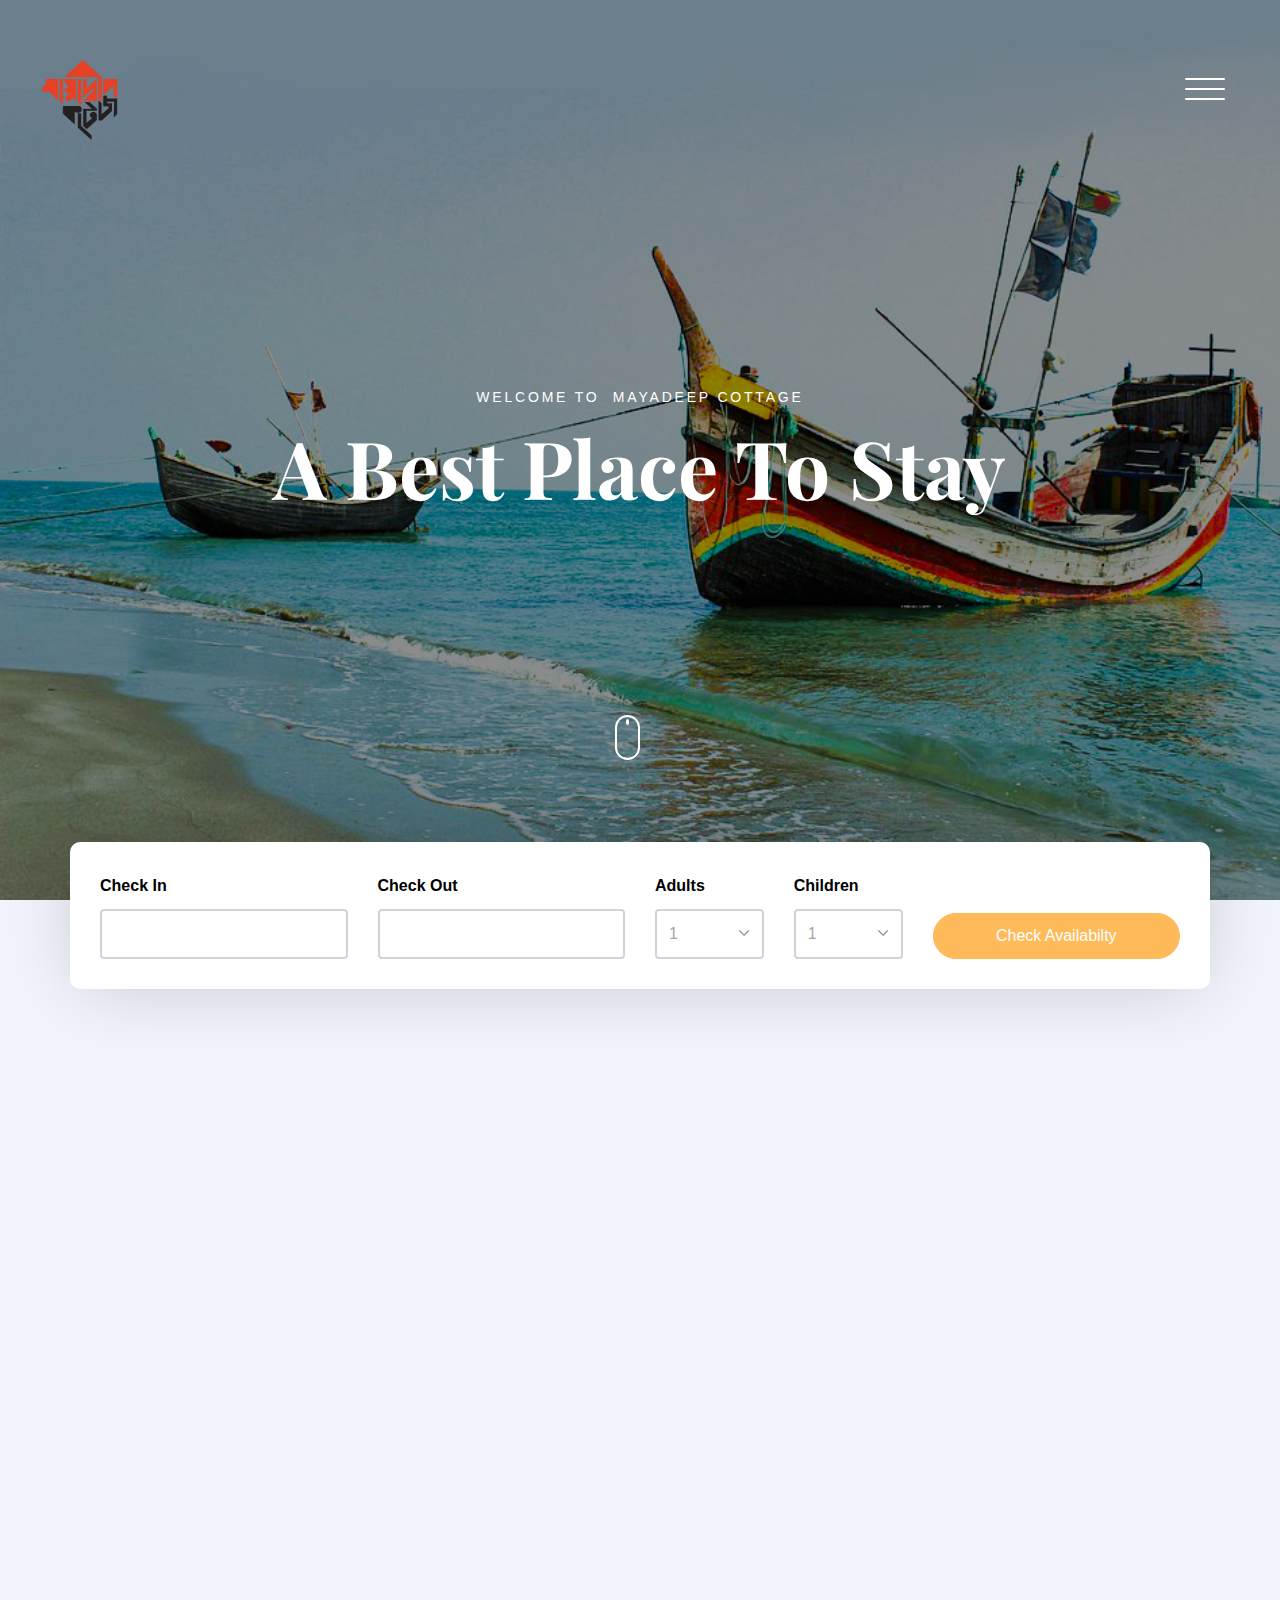
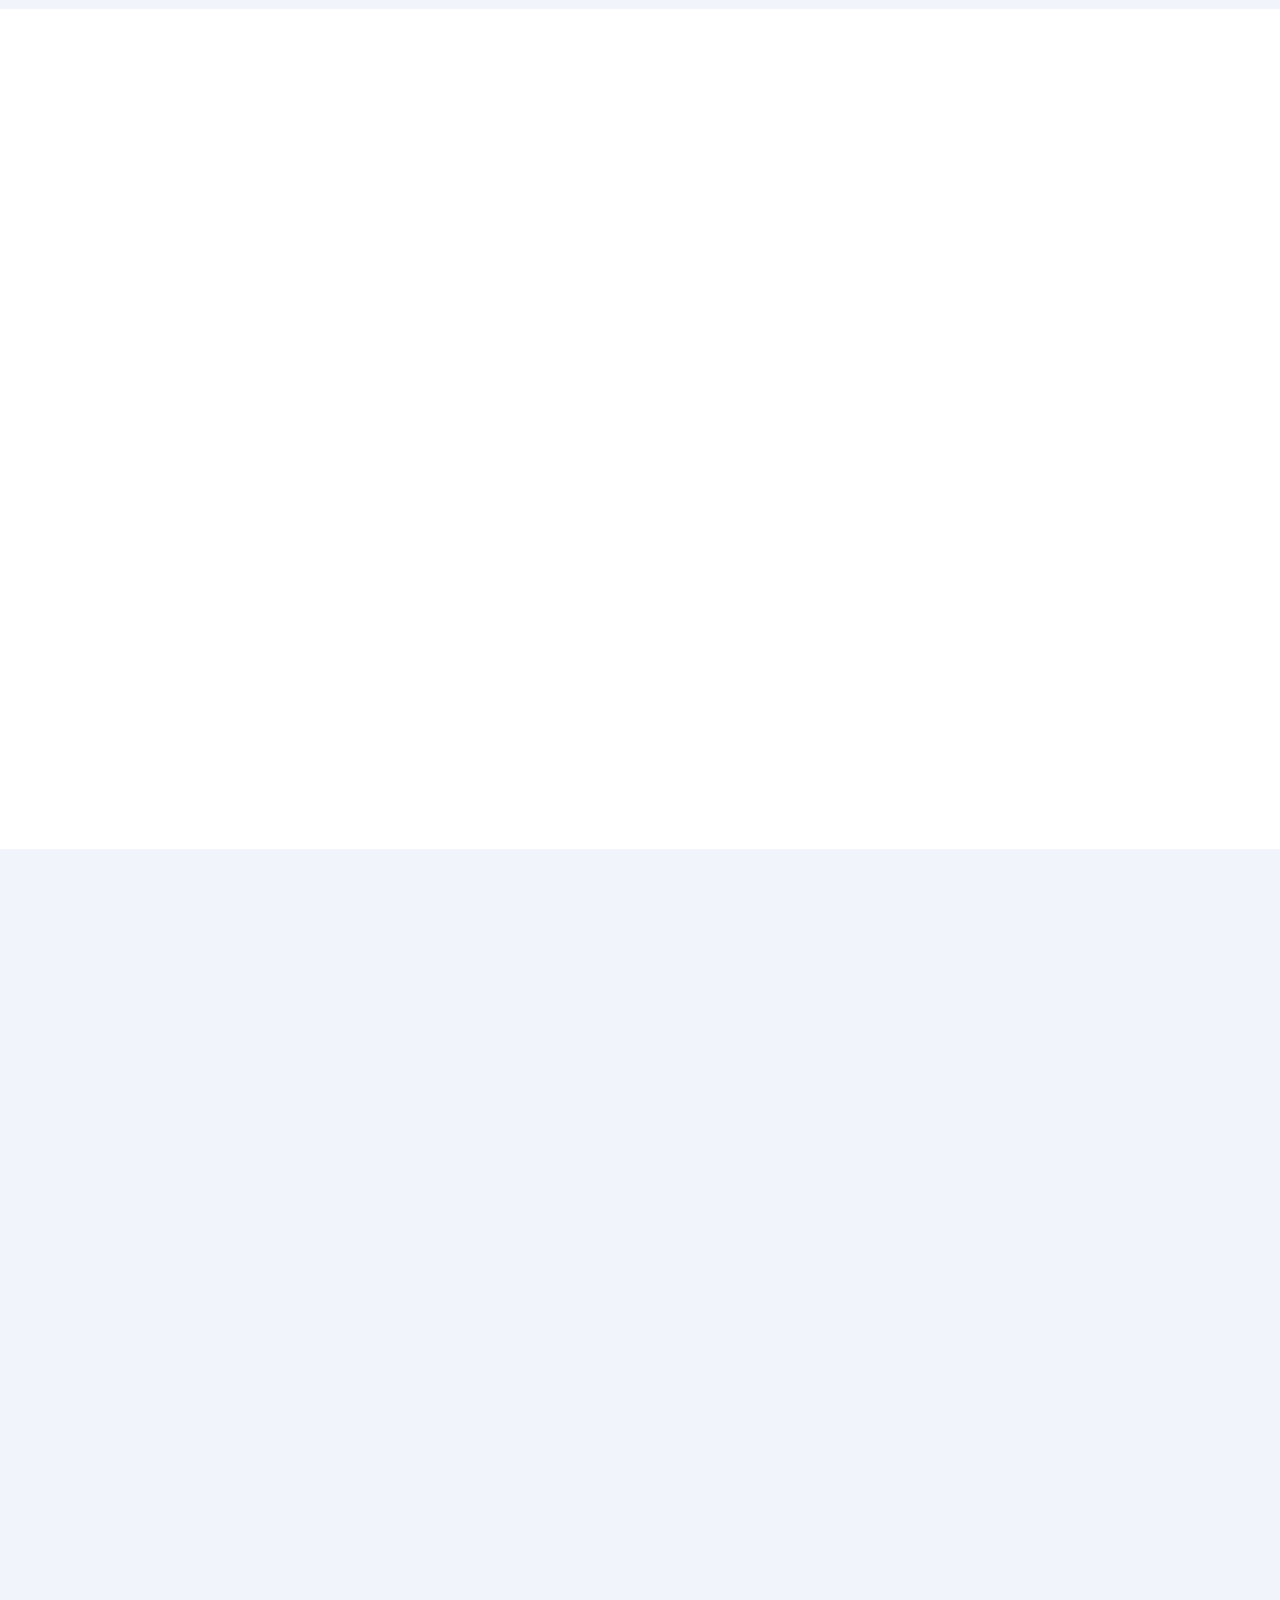
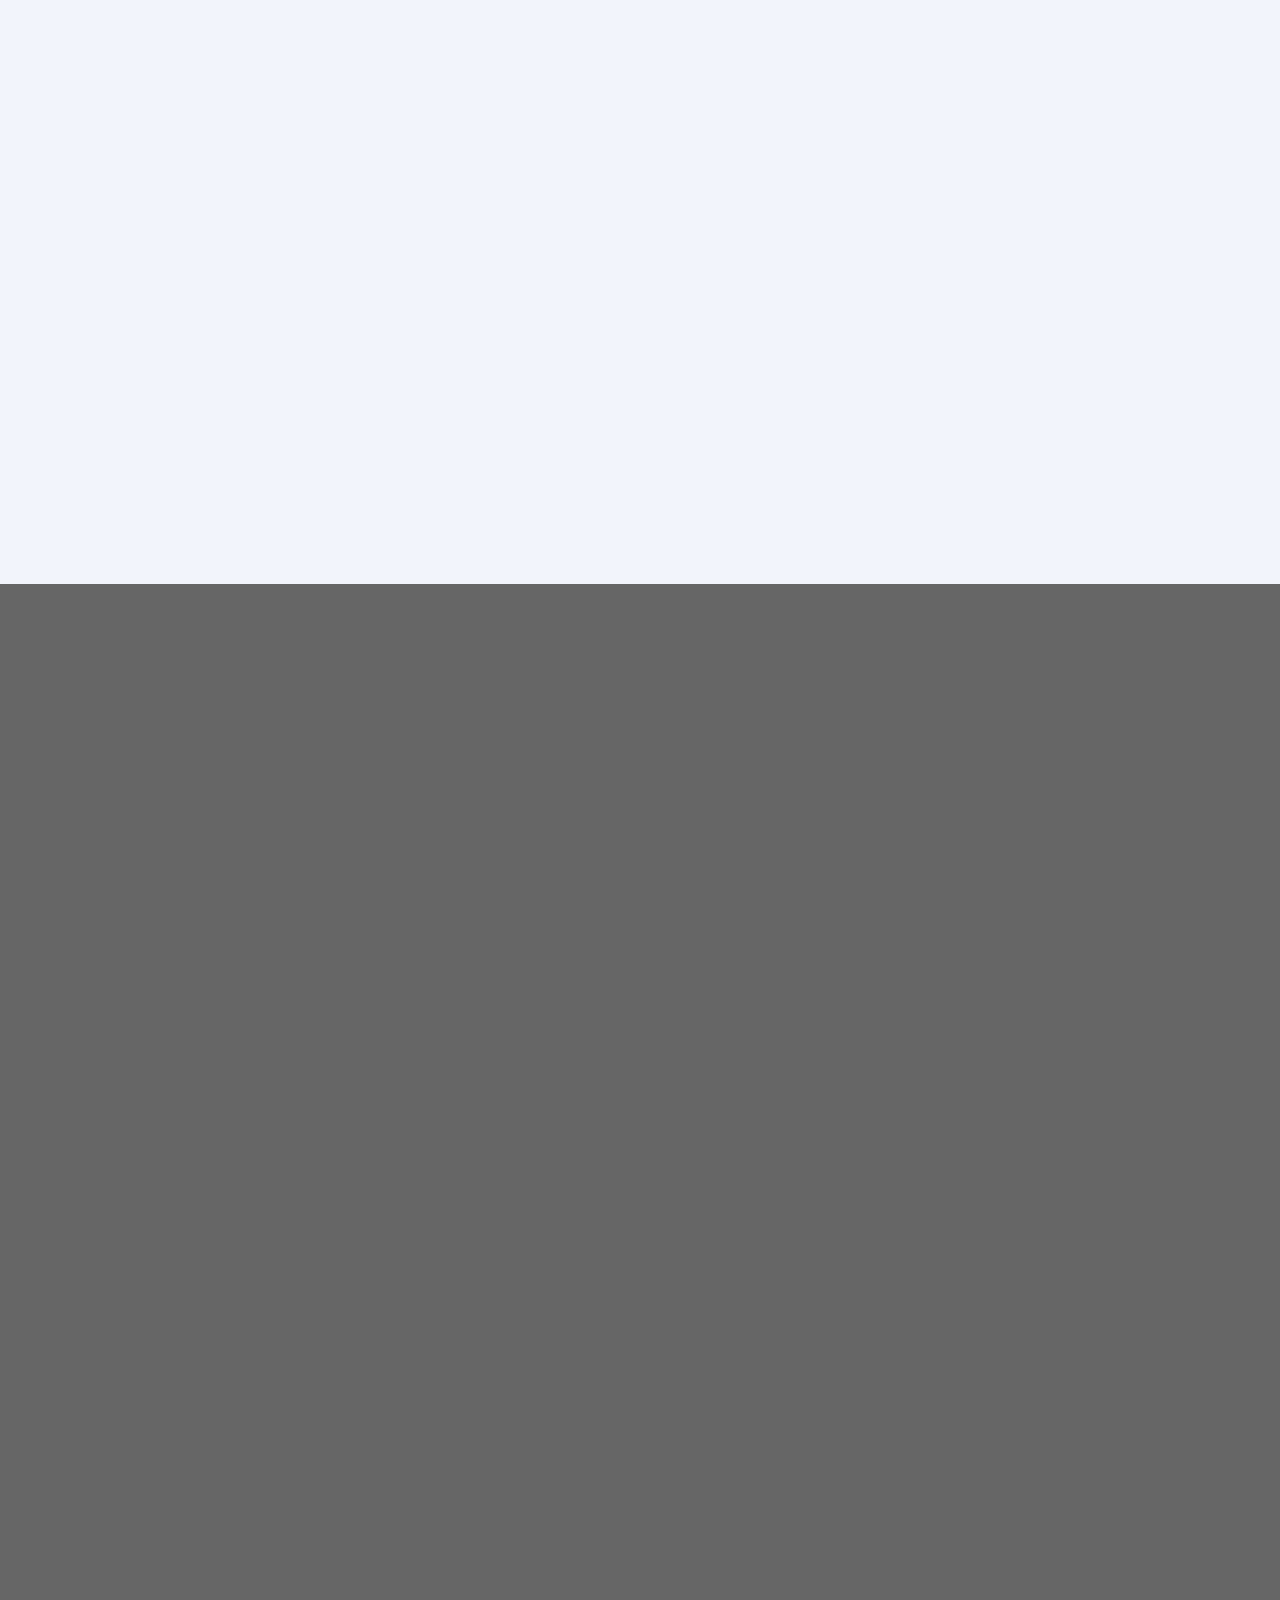
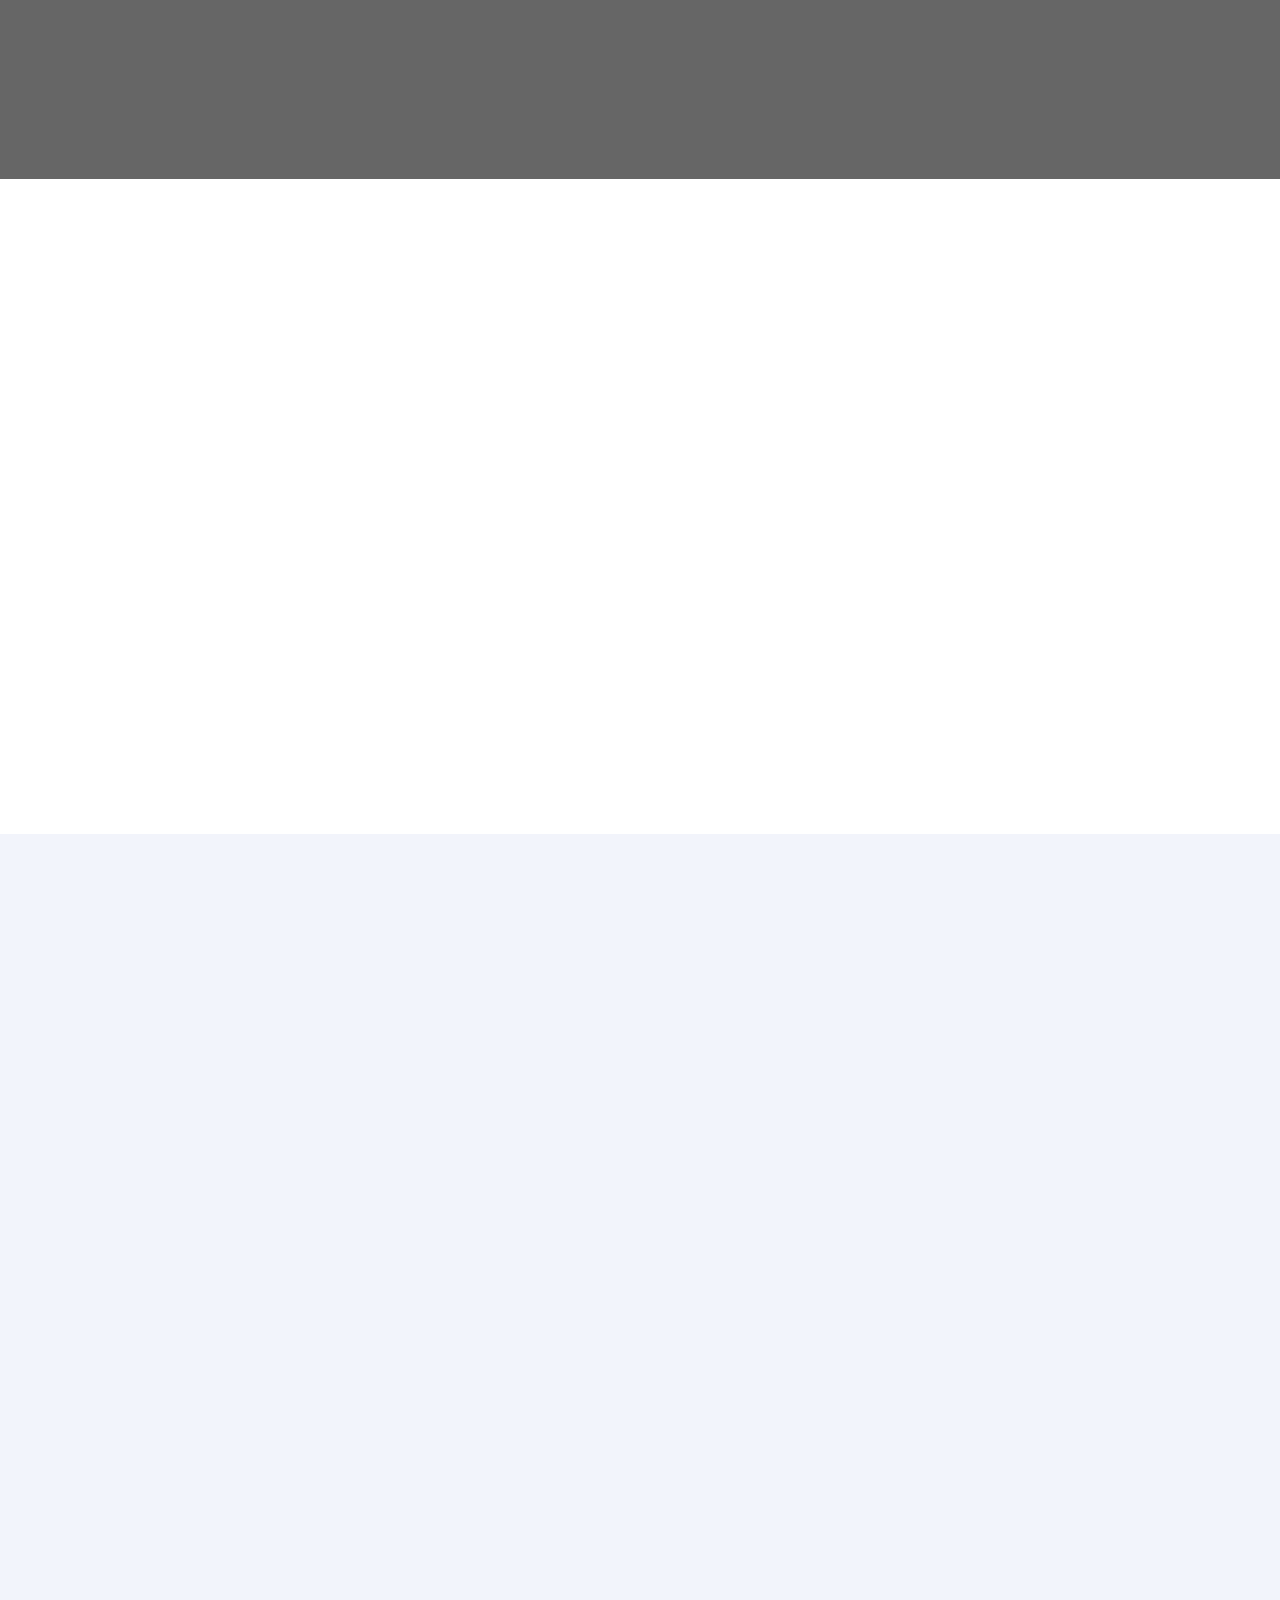
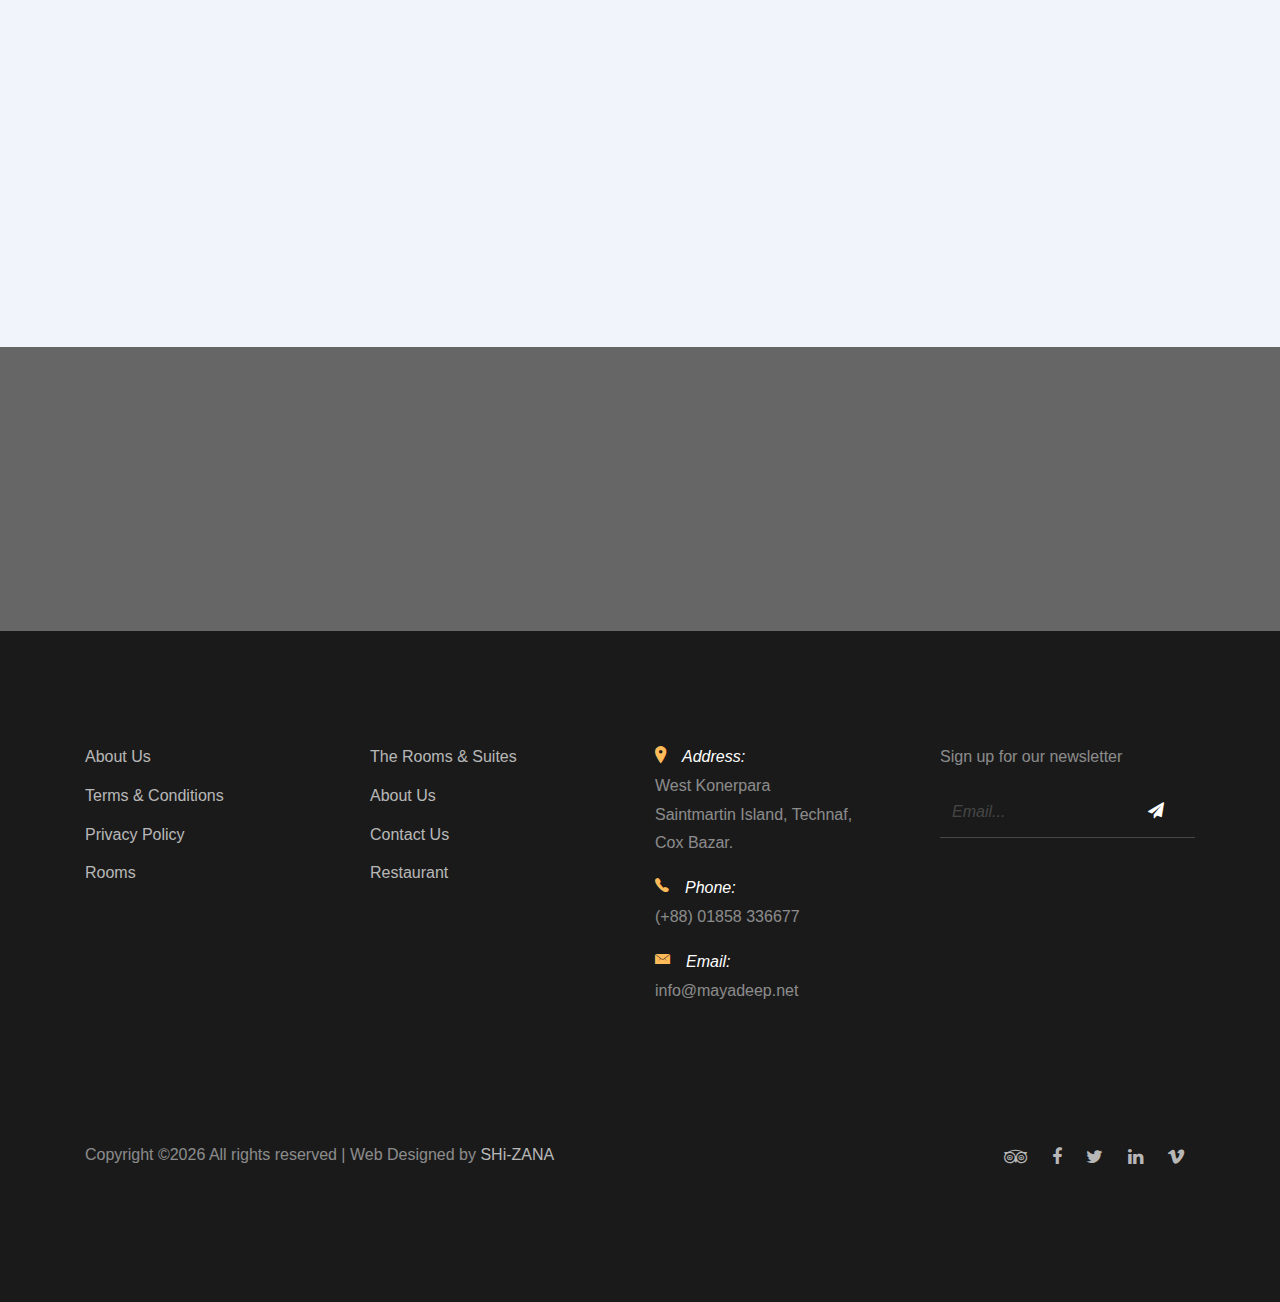
==== commit 1c72acdd: "mesenger aded to the 6 pages" ====
--- a/index.html
+++ b/index.html
@@ -22,11 +22,37 @@
     <link rel="stylesheet" href="fonts/ionicons/css/ionicons.min.css">
     <link rel="stylesheet" href="fonts/fontawesome/css/font-awesome.min.css">
 
-    <!-- Theme Style -->
+    <!-- Style -->
     <link rel="stylesheet" href="css/style.css">
   </head>
   <body>
-    
+    <!--FB Messenger Starts-->
+
+    <div id="fb-root"></div>
+    <script>
+      window.fbAsyncInit = function() {
+        FB.init({
+          xfbml            : true,
+          version          : 'v10.0'
+        });
+      };
+
+      (function(d, s, id) {
+      var js, fjs = d.getElementsByTagName(s)[0];
+      if (d.getElementById(id)) return;
+      js = d.createElement(s); js.id = id;
+      js.src = 'https://connect.facebook.net/en_US/sdk/xfbml.customerchat.js';
+      fjs.parentNode.insertBefore(js, fjs);
+    }(document, 'script', 'facebook-jssdk'));</script>
+
+    <!-- Your Chat Plugin code -->
+    <div class="fb-customerchat"
+      attribution="setup_tool"
+      page_id="135615383611282"
+      logged_in_greeting="হ্যালো, যেকোনো তথ্যের জন্য আমাদের সাথে যোগাযোগ করুন :) "
+      logged_out_greeting="হ্যালো, যেকোনো তথ্যের জন্য আমাদের সাথে যোগাযোগ করুন :) ">
+    </div>
+    <!--FB Messenger END-->
     <header class="site-header js-site-header">
       <div class="container-fluid">
         <div class="row align-items-center">
@@ -621,5 +647,6 @@
     
 
     <script src="js/main.js"></script>
+    
   </body>
 </html>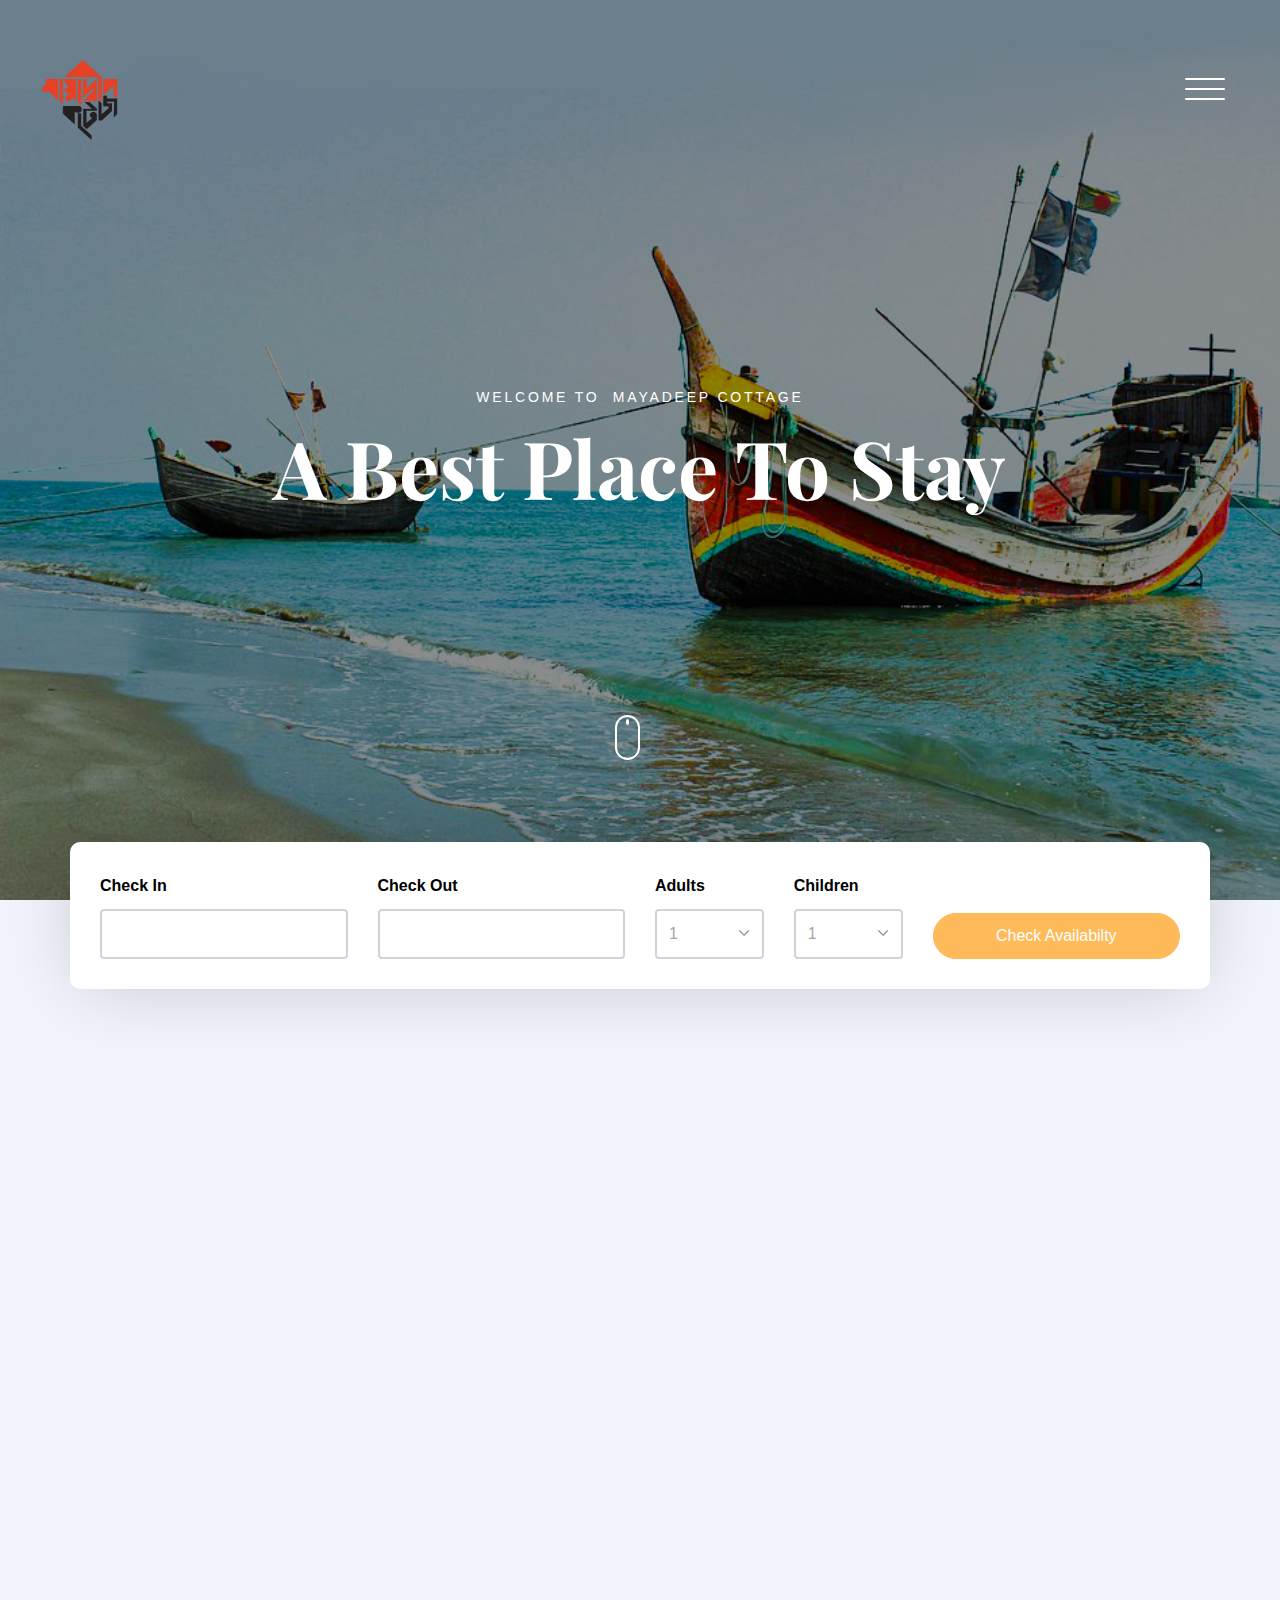
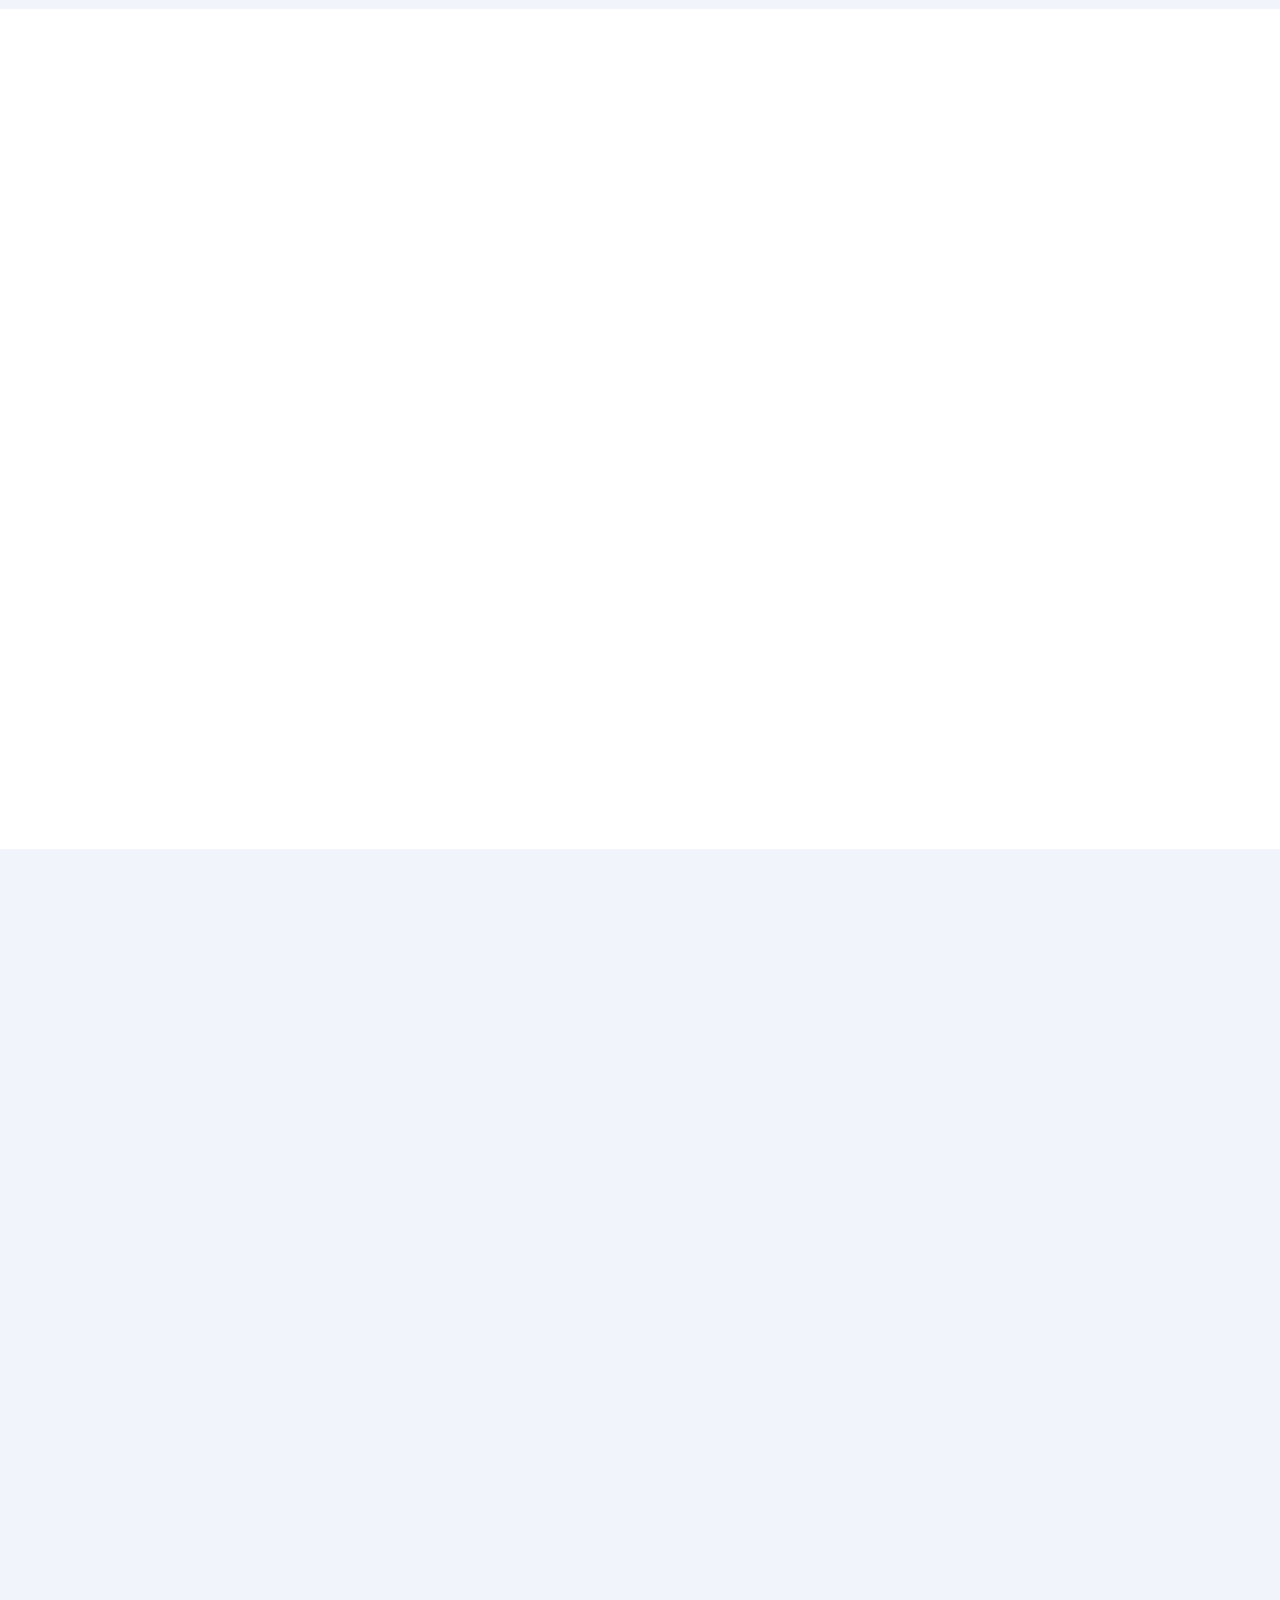
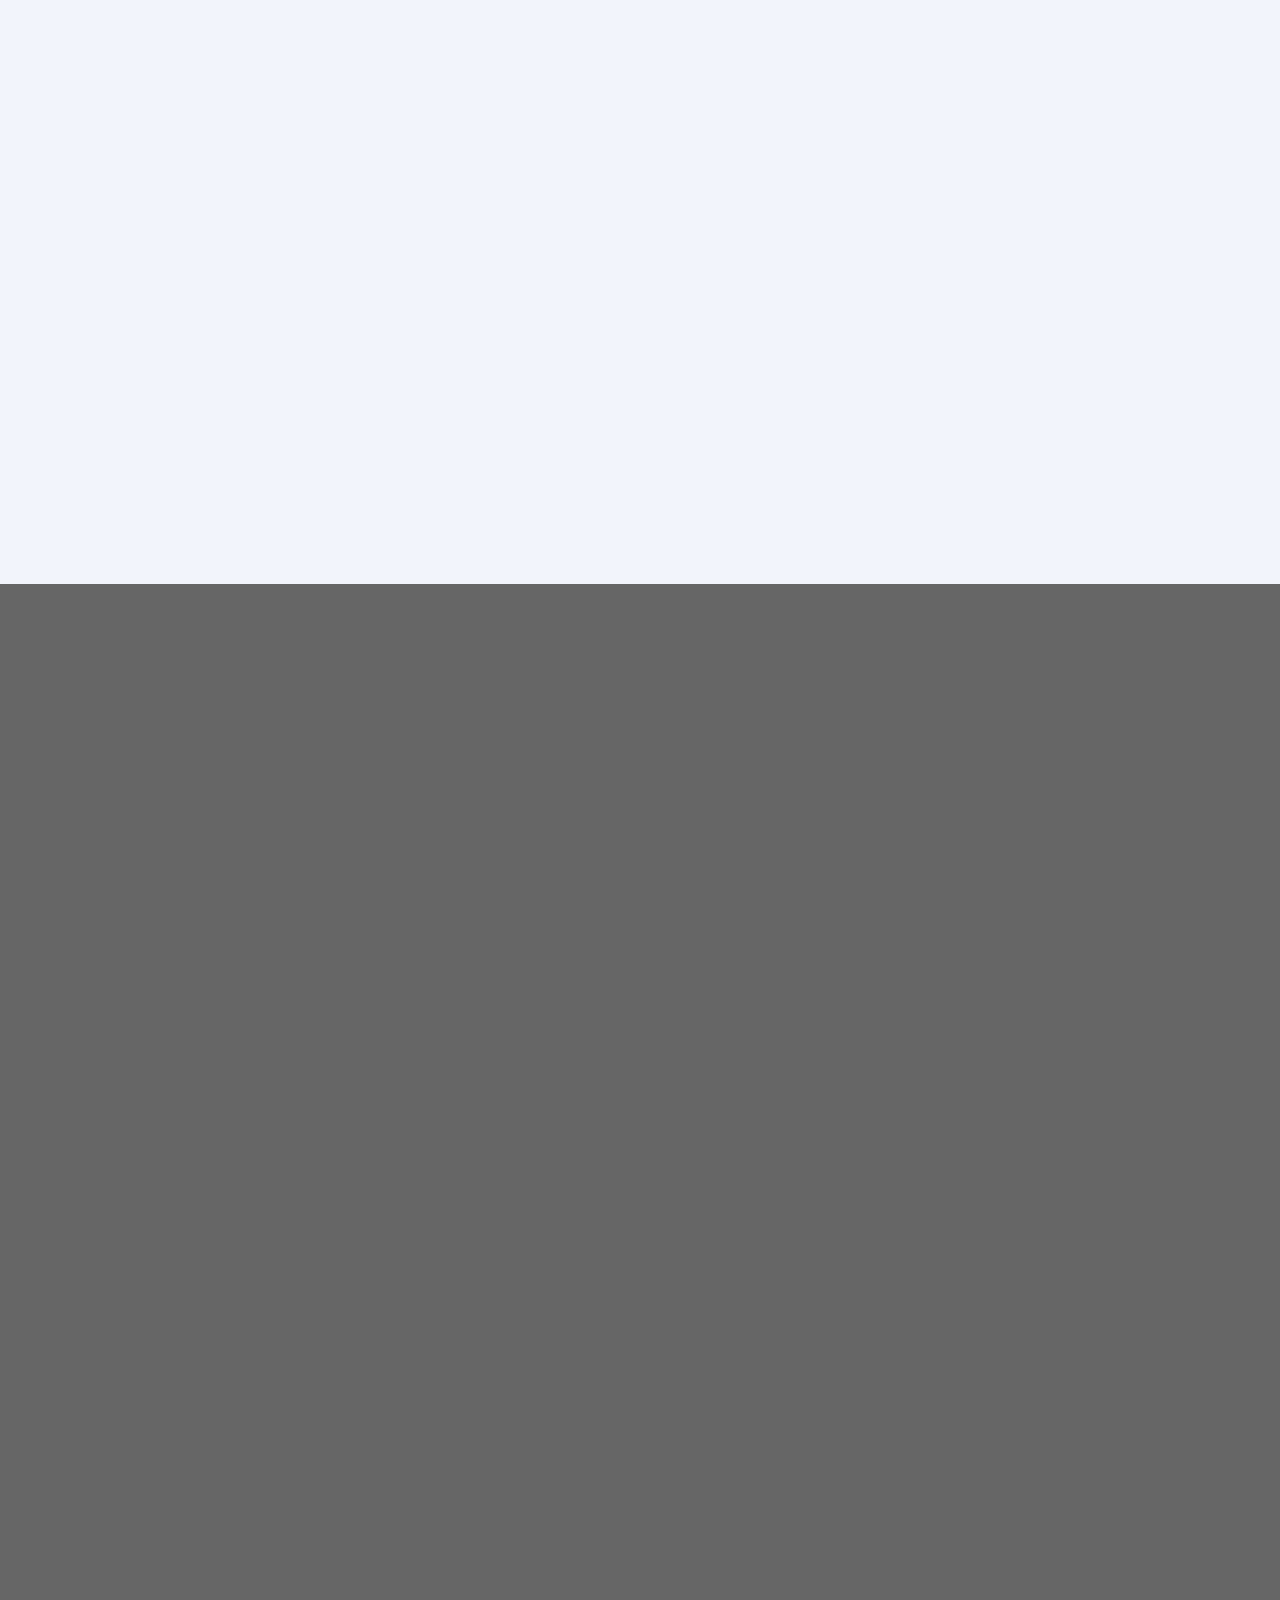
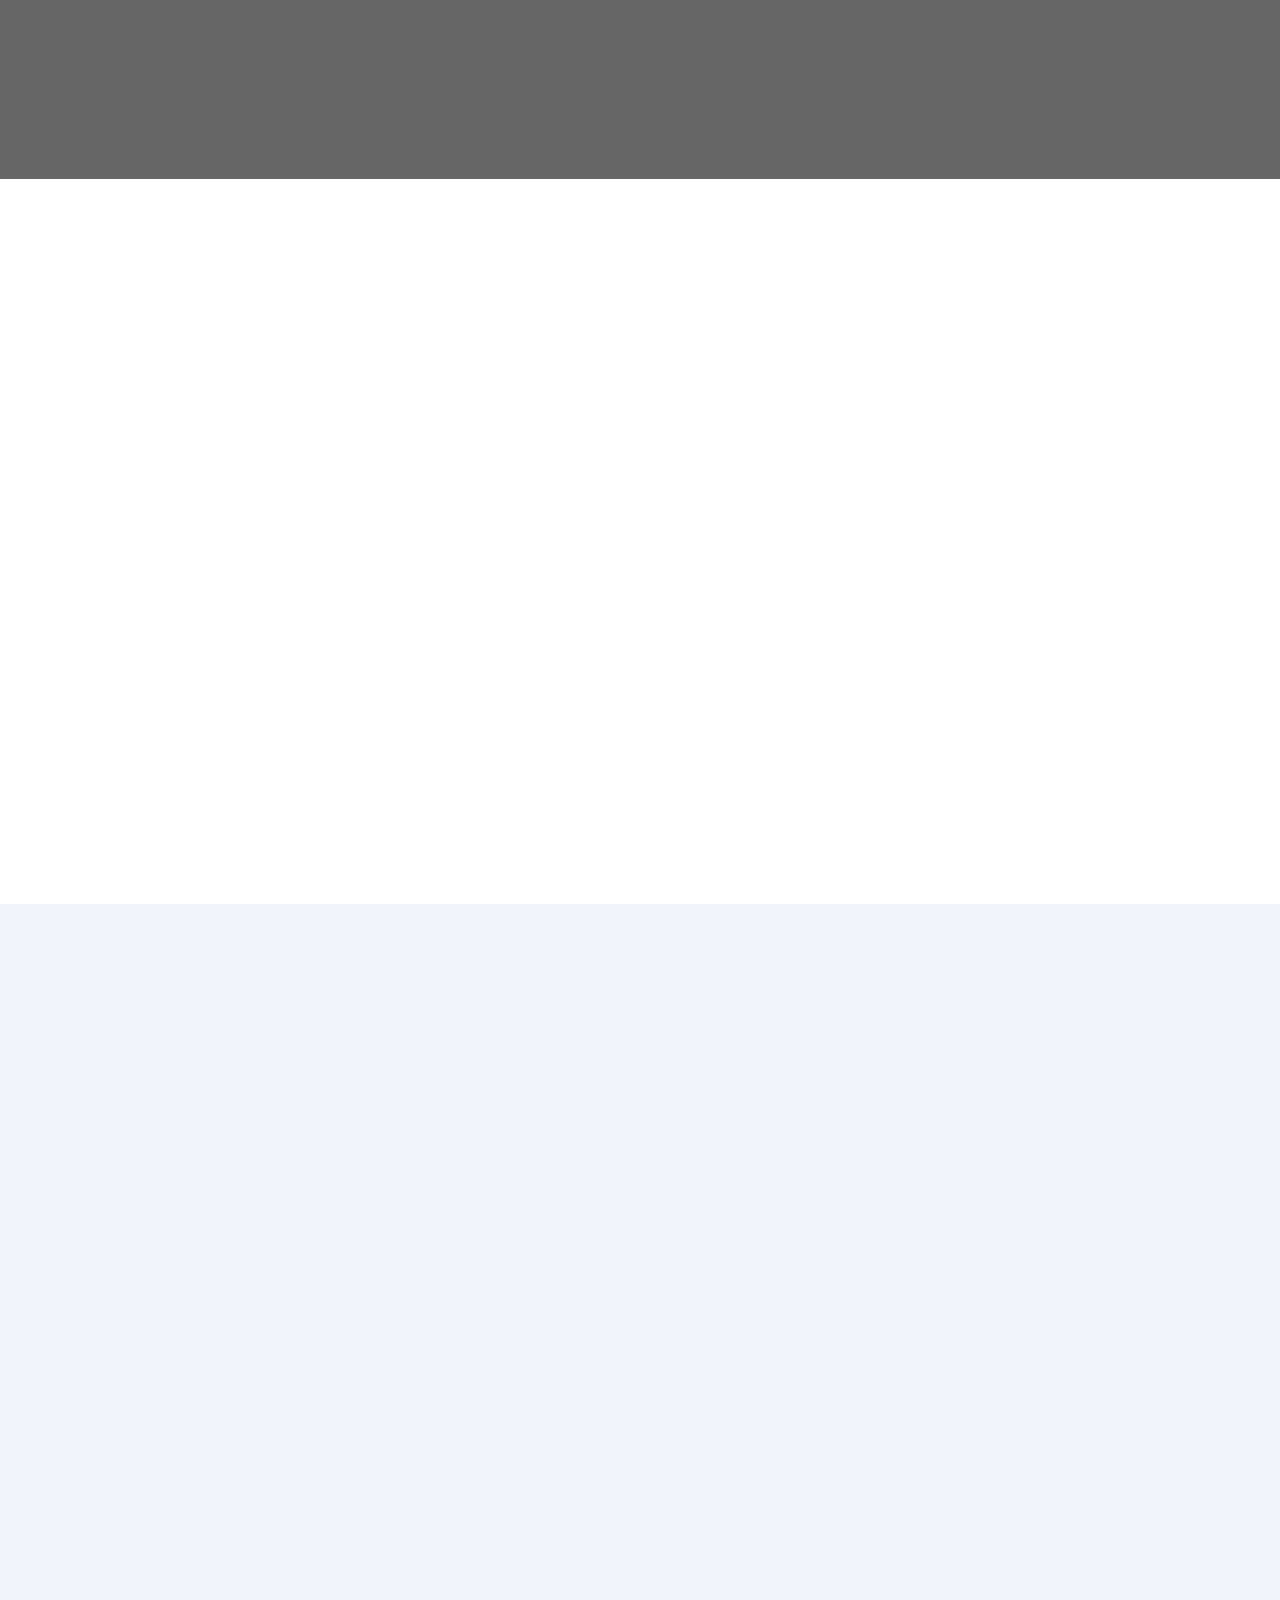
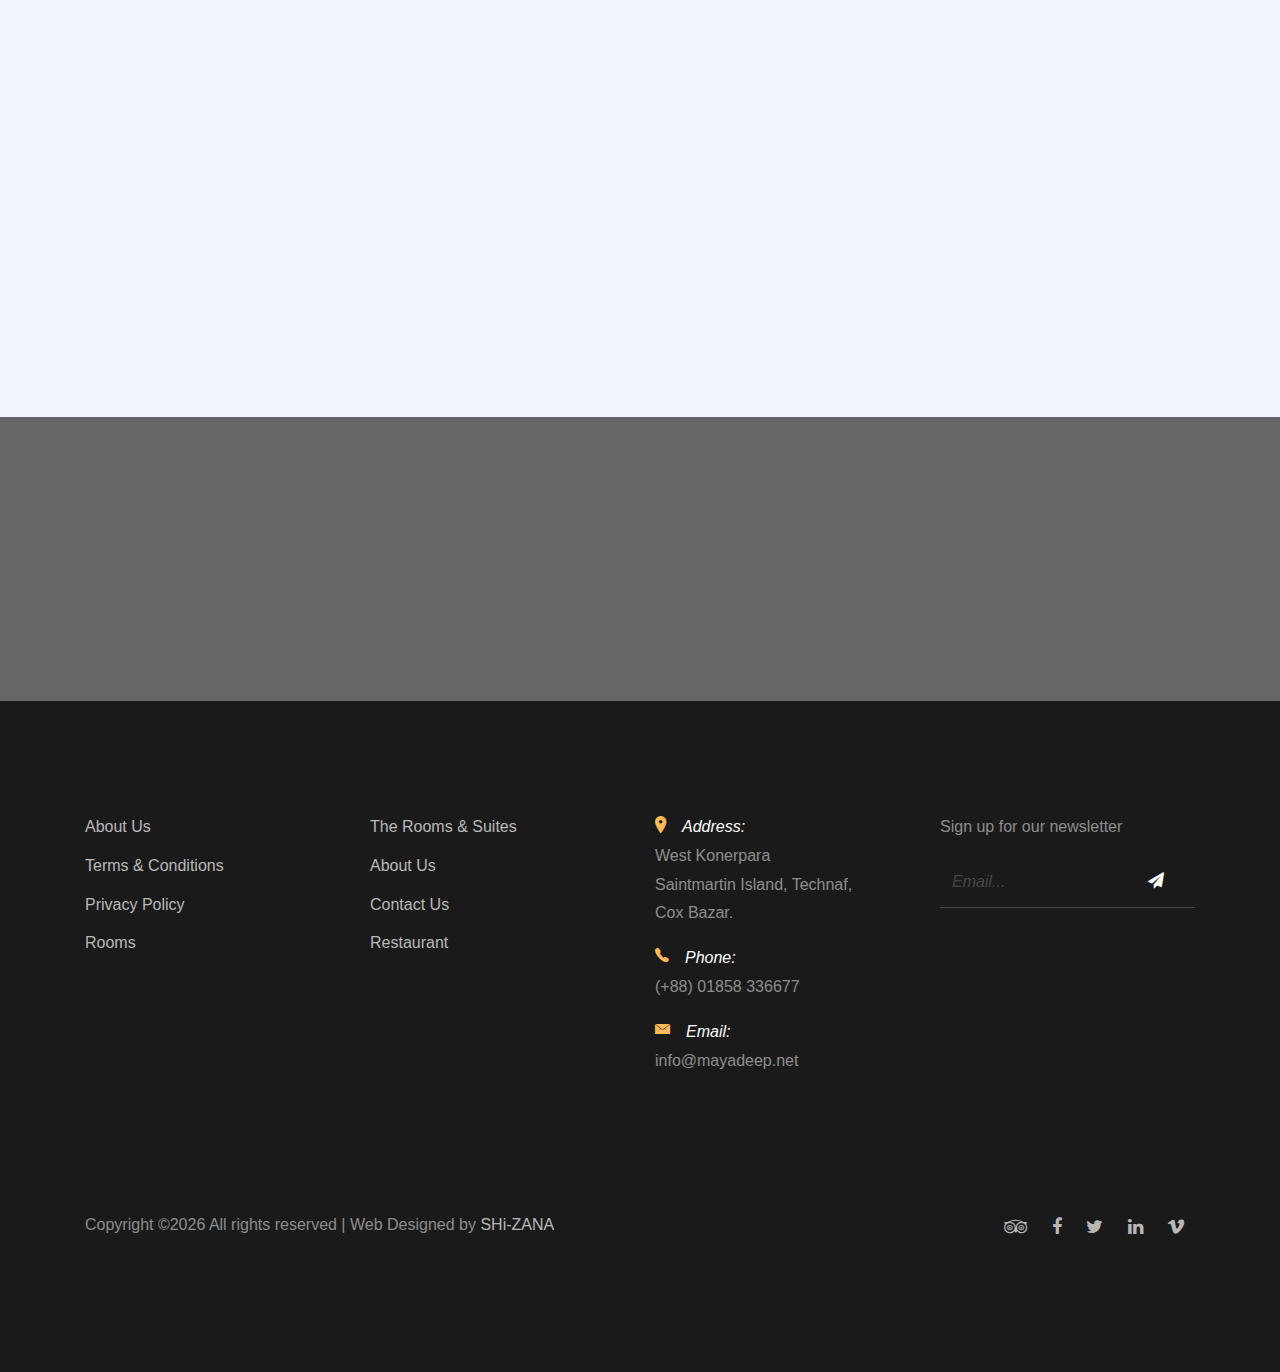
==== commit f6ec903f: "Translator added to the home page" ====
--- a/index.html
+++ b/index.html
@@ -21,6 +21,8 @@
     
     <link rel="stylesheet" href="fonts/ionicons/css/ionicons.min.css">
     <link rel="stylesheet" href="fonts/fontawesome/css/font-awesome.min.css">
+    <!--Translator Style Sheet Link-->
+    <link rel="stylesheet" href="css/translator.css">
 
     <!-- Style -->
     <link rel="stylesheet" href="css/style.css">
@@ -44,8 +46,8 @@
       js.src = 'https://connect.facebook.net/en_US/sdk/xfbml.customerchat.js';
       fjs.parentNode.insertBefore(js, fjs);
     }(document, 'script', 'facebook-jssdk'));</script>
-
     <!-- Your Chat Plugin code -->
+
     <div class="fb-customerchat"
       attribution="setup_tool"
       page_id="135615383611282"
@@ -58,7 +60,11 @@
         <div class="row align-items-center">
           <div class="col-6 col-lg-4 site-logo" data-aos="fade"><a href="index.html"><img src="images/logo.webp" alt="Mayadeep Cottage" width="80" height="80"></a></div>
           <div class="col-6 col-lg-8">
-
+            <!--Translator-->
+            <div>
+              <div id="google_translate_element"></div>
+            </div>
+            <!--Translator ENDS -->
 
             <div class="site-menu-toggle js-site-menu-toggle"  data-aos="fade">
               <span></span>
@@ -643,8 +649,8 @@
     
     <script src="js/bootstrap-datepicker.js"></script> 
     <script src="js/jquery.timepicker.min.js"></script> 
-
-    
+    <!--Translator-->
+    <script src="js/translator.js"></script>
 
     <script src="js/main.js"></script>
     
--- a/css/translator.css
+++ b/css/translator.css
@@ -0,0 +1,18 @@
+.translated-ltr {
+  margin-top: -40px;
+}
+.translated-ltr {
+  margin-top: -40px;
+}
+.goog-te-banner-frame {
+  display: none;
+  margin-top: -40px;
+}
+
+.goog-logo-link {
+  display: none !important;
+}
+
+.goog-te-gadget {
+  color: transparent !important;
+}
